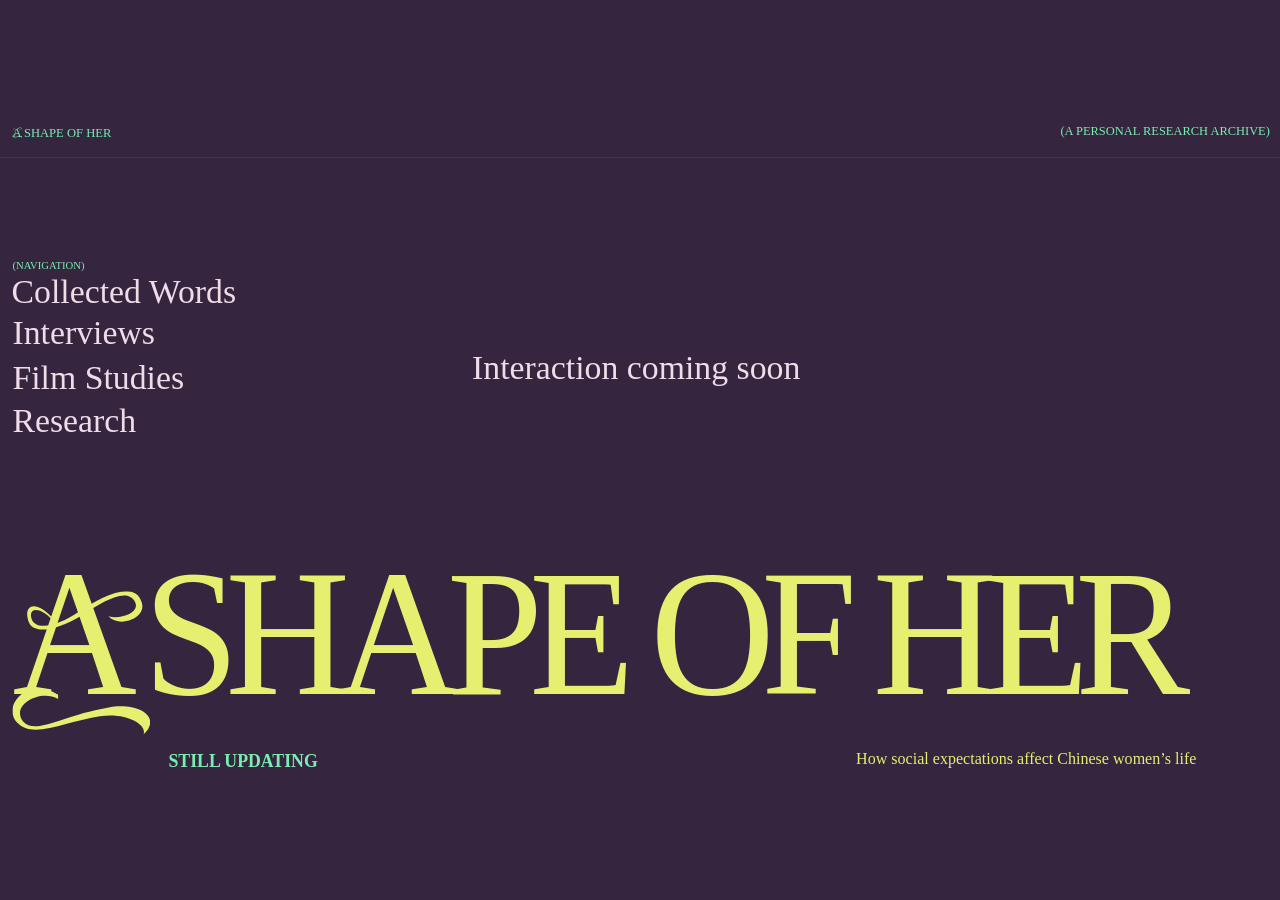
==== index.html @ 7854244f "Publish A Shape of Her website" ====
<!doctype html><html lang="en"><head><meta charset="utf-8"><meta name="viewport" content="width=device-width,initial-scale=1"><title>A Shape of Her</title><link rel="stylesheet" href="src/home.css"><script type="module" src="src/home.js"></script></head><body><main class="figma-home"><div style="position:relative;width:100%;height:100%" data-node-id="1:388" data-name="index"><img alt="" style="position:absolute;display:block;inset:0;max-width:none;width:100%;height:100%" src="assets/figma/home-04cc8.svg" /><p style="word-break:break-word;position:absolute;font-family:Bodoni Moda;font-weight:400;inset:2.07% 90.83% 95.06% 0.97%;line-height:normal;color:#78efb0;font-size:14.15px;white-space:nowrap" data-node-id="1:390">A SHAPE OF HER</p><div style="position:absolute;inset:2.16% 98.09% 96.08% 0.97%" data-node-id="1:391" data-name="Group"><img alt="" style="position:absolute;display:block;inset:0;max-width:none;width:100%;height:100%" src="assets/figma/home-c8390.svg" /></div><div style="position:absolute;inset:6.98% 0 93.02% 0" data-node-id="1:399" data-name="Vector"><div style="position:absolute;inset:-0.5px 0"><img alt="" style="display:block;max-width:none;width:100%;height:100%" src="assets/figma/home-5d389.svg" /></div></div><p style="word-break:break-word;position:absolute;font-family:Inter;font-weight:400;inset:21.93% 93.33% 76.11% 0.97%;line-height:normal;font-style:normal;color:#78efb0;font-size:12px;white-space:nowrap" data-node-id="1:402">
        (NAVIGATION)</p><p style="word-break:break-word;position:absolute;font-family:Inter;font-weight:400;inset:29.9% 86.11% 64.1% 0.97%;line-height:normal;font-style:normal;color:#f0dbe8;font-size:38px;white-space:nowrap" data-node-id="1:405">
        Interviews</p><a style="word-break:break-word;position:absolute;display:block;cursor:pointer;font-family:Inter;font-weight:400;inset:23.89% 78.54% 70.1% 0.9%;line-height:0;font-style:normal;color:#f0dbe8;font-size:38px;white-space:nowrap" data-node-id="1:406"><p style="line-height:normal">Collected Words</p></a><p style="word-break:break-word;position:absolute;font-family:Inter;font-weight:400;inset:36.42% 83.82% 57.57% 0.97%;line-height:normal;font-style:normal;color:#f0dbe8;font-size:38px;white-space:nowrap" data-node-id="1:408">Film Studies</p><a style="word-break:break-word;position:absolute;display:block;cursor:pointer;font-family:Inter;font-weight:400;inset:42.82% 87.43% 51.17% 0.97%;line-height:0;font-style:normal;color:#f0dbe8;font-size:38px;white-space:nowrap" data-node-id="1:409"><p style="line-height:normal">Research</p></a><p style="word-break:break-word;position:absolute;font-family:Inter;font-weight:400;inset:34.99% 33.06% 59.01% 36.88%;line-height:normal;font-style:normal;color:#f0dbe8;font-size:38px;white-space:nowrap" data-node-id="1:411">Interaction coming soon</p><p style="word-break:break-word;position:absolute;font-family:Bodoni Moda;font-weight:400;inset:61.88% 1.04% -2.09% 0.97%;line-height:normal;color:#e5ef70;font-size:202px;letter-spacing:-16px;white-space:nowrap" data-node-id="1:417">
        A SHAPE OF HER</p><div style="position:absolute;inset:70.78% 87.82% 8.22% 0.94%" data-node-id="1:418" data-name="Group"><img alt="" style="position:absolute;display:block;inset:0;max-width:none;width:100%;height:100%" src="assets/figma/home-e5cbd.svg" /></div><p style="word-break:break-word;position:absolute;font-family:Inter;font-weight:400;inset:93.99% 1.04% 3.13% 66.88%;line-height:normal;font-style:normal;color:#e5ef70;font-size:18.071px;white-space:nowrap" data-node-id="1:422">How social expectations affect Chinese women’s life</p><button style="position:absolute;display:block;cursor:pointer;inset:2.22% 1.04% 95.3% 82.85%" data-node-id="146:61" data-name="(A PERSONAL RESEARCH ARCHIVE)"><div style="word-break:break-word;position:absolute;font-family:Inter;font-weight:400;inset:0 -3.45% 10.53% 0;line-height:0;font-style:normal;color:#78efb0;font-size:14px;text-align:left;white-space:nowrap" data-node-id="I146:61;1:395" role="button" tabindex="0"><p style="line-height:normal">(A PERSONAL RESEARCH ARCHIVE)</p></div></button><div style="position:absolute;align-content:stretch;display:flex;inset:91.91% 1.6% 0.52% 13.4%;align-items:center;justify-content:center;padding-top:12px;padding-bottom:12px" data-node-id="178:77"><p style="word-break:break-word;font-family:Inter;font-weight:700;line-height:34px;font-style:normal;position:relative;flex-shrink:0;color:#78efb0;font-size:20px;width:1224px" data-node-id="178:76">STILL UPDATING</p></div></div><aside id="about" hidden><div style="background:#f3a5de;position:relative;width:100%;height:100%" data-node-id="8:424" data-name="about"><div style="position:absolute;bottom:0;left:0;right:100%;top:0" data-node-id="8:426" data-name="Vector"><div style="position:absolute;inset:0 -0.5px"><img alt="" style="display:block;max-width:none;width:100%;height:100%" src="assets/figma/about-77326.svg" /></div></div><div style="position:absolute;inset:8.62% 5.71% 91.38% 5.71%" data-node-id="8:431" data-name="Vector"><div style="position:absolute;inset:-0.5px 0"><img alt="" style="display:block;max-width:none;width:100%;height:100%" src="assets/figma/about-8115b.svg" /></div></div><div style="word-break:break-word;position:absolute;font-family:Inter;font-weight:400;inset:12.53% 3.93% -307.57% 7.5%;line-height:0;font-style:normal;color:#35253f;font-size:21px" data-node-id="8:435"><p style="text-indent:40px;line-height:34px;margin-bottom:0">A Shape of Her is a personal research project in which I look at how social expectations affect the lives of Chinese women. It starts with words that a girl may tell herself many times as she matures; “I should behave,” “When are you getting married?” and “What will happen to your job once you have children?” When you hear those words, they are sometimes in a place of concern; but I think they also have ideas of how a woman should be. I would like to know how these ideas become a part of her and if the life she desires is what she wants or the life she has learned to want.</p><p style="text-indent:40px;line-height:34px;margin-bottom:0">In this project I would use interviews with women around me as case studies, including my mother, grandmother, and aunts. They are all at different stages of life and have different experiences. I was seeking them out in my daily life, what matters to them and if you could go back in time and change one thing about them what would it be? I am very close to them but I realize there are still things I don’t know about them. I know my mother as my mother, but I would love to know who she was before she had me, what she wanted to do, and how she feels about her life now.</p><p style="text-indent:40px;line-height:34px;margin-bottom:0">And I learned from those conversations that being happy with life didn’t mean not having regrets. My grandmother might be happy now but she wishes she had not married or left the village where she used to live. And women can enjoy taking care of their family but also wish for more time off for themselves. These feelings do not balance out my reality. I want to understand what she means when she talks about regret and not necessarily try to help her feel better or say to her that she shouldn’t think like that.</p><p style="text-indent:40px;line-height:34px;margin-bottom:0">And I also study Chinese women in movies and literature beyond the interviews. I see the characters and relate them to women I know. I look at how a woman goes about being a good daughter, wife, or mother in the eyes of others and what is going on in her own mind in this process. Sometimes she remains silent because she’s worried about what people could think. Sometimes a decision appears to be her own, but she doesn’t have many other choices. Reading these stories makes me think about the interviews differently. The interviews also help me see things in the films and books that I hadn’t realized before.</p><p style="text-indent:40px;line-height:34px;margin-bottom:0">I put these interviews and my reading notes on the website with family pictures and words I collected from everyday life. The paper slips contain questions and remarks about what is expected of Chinese women. One word by itself might be ordinary or even harmless. But together I can see how these expectations are built up. A girl might be encouraged to work hard and be independent but then is expected to put her family before her work. I want to know how she feels when she cannot meet both expectations and if she thinks she has to pick something for herself because it’s going to hurt someone else.</p><p style="text-indent:40px;line-height:34px;margin-bottom:0">The expectations change as she gets older. Quiet and obedient behavior is probably viewed as OK as a child. Later on people might be more interested in her appearance or marriage and children. Looking after others can be a huge part of her life as well and the things she wants to do might have to wait. But I don’t think every woman is faced with this in the same way. In case she is able to choose, it is based on her financial situation and support from those around her. And I want to know what caring for her family means to her personally too, both values that make her tired and does not represent all Chinese women as the women I interview.</p><p style="text-indent:40px;line-height:34px">My empathy towards people I know is based on how I am trying to get to know them more, I’m trying to know them better. I don’t expect their answers to be the same, or one way to describe how women feel. I hope through making A Shape of Her to pay attention to what a woman wants for herself, even if it’s different from what other people want for her. I think that understanding this starts with asking her and letting her finish her answer, even if it’s not what I thought she would say.</p></div><button style="position:absolute;display:contents;cursor:pointer;inset:1.83% 3.93% 92.95% 88.93%" data-node-id="8:428" data-name="Close About"><div style="position:absolute;inset:1.83% 3.93% 92.95% 88.93%" data-node-id="8:429" data-name="Vector"><img alt="" style="position:absolute;display:block;inset:0;max-width:none;width:100%;height:100%" src="assets/figma/about-68d74.svg" /></div><p style="word-break:break-word;position:absolute;font-family:Inter;font-weight:400;inset:2.61% 6.07% 93.6% 91.07%;line-height:normal;font-style:normal;color:#35253f;font-size:24px;white-space:nowrap" data-node-id="8:430">×</p></button></div></aside></main></body></html>
---- src/home.css ----
@import url('./cursor.css');
@import url('../assets/fonts/fonts.css');
*{box-sizing:border-box}body{margin:0;background:#35253f;font-family:Inter;overflow:hidden}p{margin:0}a{color:inherit;text-decoration:none}button{background:none;border:0;padding:0;font:inherit;color:inherit;cursor:pointer}[hidden]{display:none!important}.figma-home{width:1440px;height:766px;position:absolute;left:50%;top:50%;transform:translate(-50%,-50%) scale(var(--home-scale,1));transform-origin:center;overflow:hidden}.figma-home>div{width:1440px;height:766px}#about{position:absolute;left:880px;top:0;width:560px;height:766px;background:#f3a5de;overflow:auto}#about>div{width:560px;height:766px}a:focus-visible,button:focus-visible{outline:2px solid #78efb0;outline-offset:4px}
.figma-home{overflow:clip}body{height:100dvh;overflow:clip}
.figma-home [data-node-id="1:390"]{left:14px!important;top:16px!important;right:auto!important;bottom:auto!important;height:20px;line-height:20px!important}
.figma-home [data-node-id="146:61"]:hover p,.figma-home [data-node-id="146:61"]:focus-visible p{color:#e5ef70!important}
.home-film-menu{position:absolute;left:14px;top:229px;width:820px;height:256px;z-index:5;pointer-events:none}
.home-film-menu-label{position:absolute;left:0;top:49px;width:340px;height:46px;background:transparent;color:#63435f;font:400 38px/46px Inter;pointer-events:auto}
.home-film-menu::before{content:"";position:absolute;inset:0;background:#f3a5de;clip-path:var(--menu-outline)}
.home-film-menu>a{position:absolute;left:340px;width:480px;height:64px;padding:20px 18px;background:transparent;color:#63435f;font:400 20px/24px Inter;pointer-events:auto}
.home-film-menu>a:nth-of-type(1){top:0}.home-film-menu>a:nth-of-type(2){top:64px}.home-film-menu>a:nth-of-type(3){top:128px}.home-film-menu>a:nth-of-type(4){top:192px}
.figma-home a[href^="original-layout.html"]:hover p,
.figma-home a[href^="original-layout.html"]:focus-visible p,
.home-film-menu-label{color:#78efb0!important}
.home-film-menu>a:hover,.home-film-menu>a:focus-visible{color:#78efb0}
#about [data-node-id="8:435"]{right:74px!important;bottom:auto!important;height:auto;padding-bottom:32px}
.figma-home [data-node-id="1:391"]{left:14px!important;top:20.4px!important;right:auto!important;bottom:auto!important;width:11.34px;height:11.27px}

[data-node-id="8:435"], [data-node-id="8:435"] p{font-family:'PP Neue Montreal',Inter,sans-serif!important}

/* Fit the existing display title inside the original page margins. */
.figma-home [data-node-id="1:417"]{transform:scaleX(.96);transform-origin:left center}
.figma-home [data-node-id="1:418"]{width:155.4px!important;right:auto!important}
.figma-home [data-node-id="178:77"]{left:186px!important;right:23px!important}
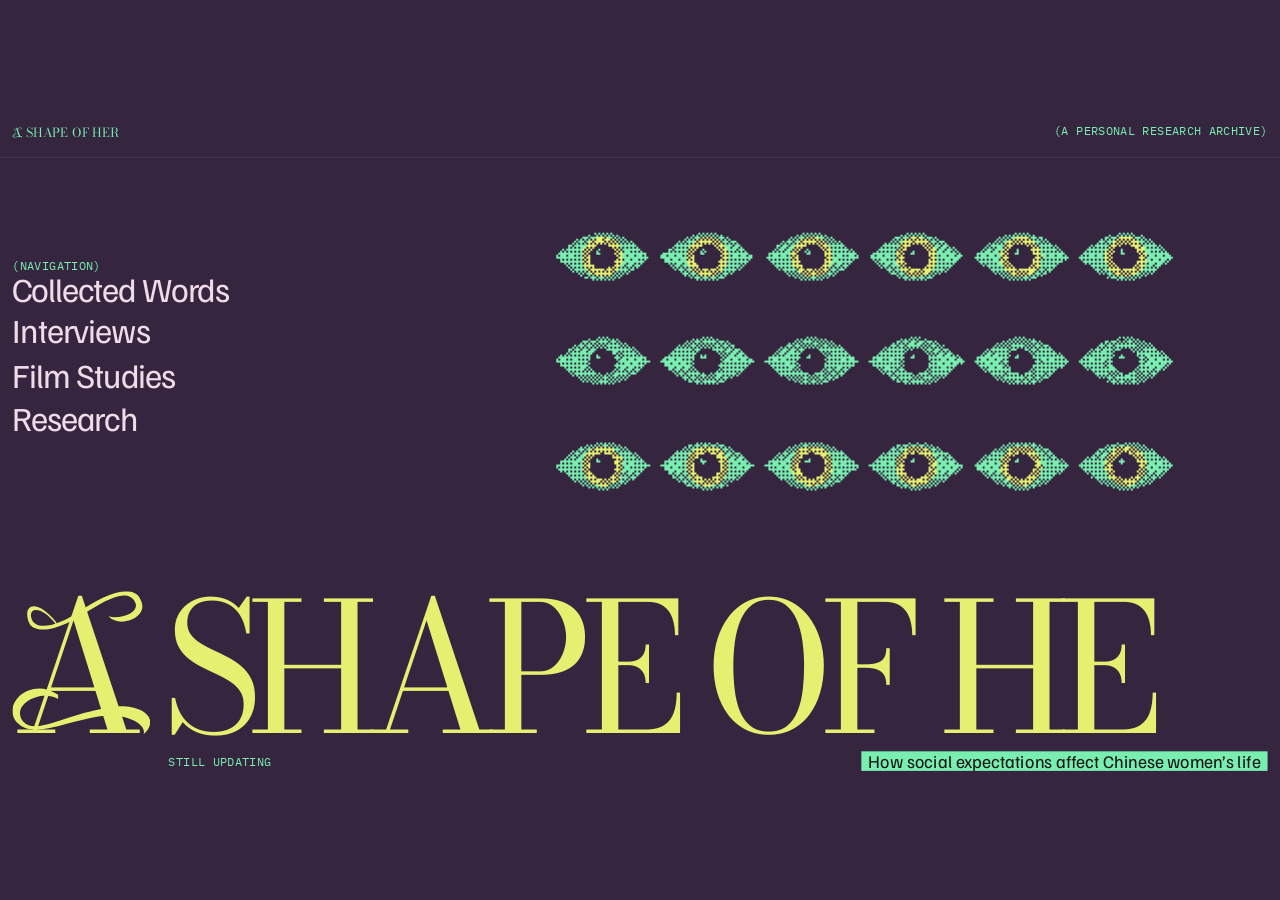
==== commit c98a56ee: "Update website from the version served on port 5502" ====
--- a/index.html
+++ b/index.html
@@ -1,4 +1,4 @@
-<!doctype html><html lang="en"><head><meta charset="utf-8"><meta name="viewport" content="width=device-width,initial-scale=1"><title>A Shape of Her</title><link rel="stylesheet" href="src/home.css"><script type="module" src="src/home.js"></script></head><body><main class="figma-home"><div style="position:relative;width:100%;height:100%" data-node-id="1:388" data-name="index"><img alt="" style="position:absolute;display:block;inset:0;max-width:none;width:100%;height:100%" src="assets/figma/home-04cc8.svg" /><p style="word-break:break-word;position:absolute;font-family:Bodoni Moda;font-weight:400;inset:2.07% 90.83% 95.06% 0.97%;line-height:normal;color:#78efb0;font-size:14.15px;white-space:nowrap" data-node-id="1:390">A SHAPE OF HER</p><div style="position:absolute;inset:2.16% 98.09% 96.08% 0.97%" data-node-id="1:391" data-name="Group"><img alt="" style="position:absolute;display:block;inset:0;max-width:none;width:100%;height:100%" src="assets/figma/home-c8390.svg" /></div><div style="position:absolute;inset:6.98% 0 93.02% 0" data-node-id="1:399" data-name="Vector"><div style="position:absolute;inset:-0.5px 0"><img alt="" style="display:block;max-width:none;width:100%;height:100%" src="assets/figma/home-5d389.svg" /></div></div><p style="word-break:break-word;position:absolute;font-family:Inter;font-weight:400;inset:21.93% 93.33% 76.11% 0.97%;line-height:normal;font-style:normal;color:#78efb0;font-size:12px;white-space:nowrap" data-node-id="1:402">
+<!doctype html><html lang="en"><head><meta charset="utf-8"><meta name="viewport" content="width=device-width,initial-scale=1"><title>A Shape of Her</title><link rel="stylesheet" href="src/home.css?v=title-reveal-2"><link rel="stylesheet" href="src/type.css?v=home-menu-inset"><script type="module" src="src/home.js?v=feng-qin-humanized-1"></script><link rel="stylesheet" href="src/responsive.css?v=feng-qin-1"><link rel="stylesheet" href="src/home-eye.css?v=about-layer-1"></head><body><main class="figma-home"><div style="position:relative;width:100%;height:100%" data-node-id="1:388" data-name="index"><img alt="" style="position:absolute;display:block;inset:0;max-width:none;width:100%;height:100%" src="assets/figma/home-04cc8.svg" /><p style="word-break:break-word;position:absolute;font-family:Bodoni Moda;font-weight:400;inset:2.07% 90.83% 95.06% 0.97%;line-height:normal;color:#78efb0;font-size:14.15px;white-space:nowrap" data-node-id="1:390">A SHAPE OF HER</p><div style="position:absolute;inset:2.16% 98.09% 96.08% 0.97%" data-node-id="1:391" data-name="Group"><img alt="" style="position:absolute;display:block;inset:0;max-width:none;width:100%;height:100%" src="assets/figma/home-c8390.svg" /></div><div style="position:absolute;inset:6.98% 0 93.02% 0" data-node-id="1:399" data-name="Vector"><div style="position:absolute;inset:-0.5px 0"><img alt="" style="display:block;max-width:none;width:100%;height:100%" src="assets/figma/home-5d389.svg" /></div></div><p style="word-break:break-word;position:absolute;font-family:Inter;font-weight:400;inset:21.93% 93.33% 76.11% 0.97%;line-height:normal;font-style:normal;color:#78efb0;font-size:12px;white-space:nowrap" data-node-id="1:402">
         (NAVIGATION)</p><p style="word-break:break-word;position:absolute;font-family:Inter;font-weight:400;inset:29.9% 86.11% 64.1% 0.97%;line-height:normal;font-style:normal;color:#f0dbe8;font-size:38px;white-space:nowrap" data-node-id="1:405">
         Interviews</p><a style="word-break:break-word;position:absolute;display:block;cursor:pointer;font-family:Inter;font-weight:400;inset:23.89% 78.54% 70.1% 0.9%;line-height:0;font-style:normal;color:#f0dbe8;font-size:38px;white-space:nowrap" data-node-id="1:406"><p style="line-height:normal">Collected Words</p></a><p style="word-break:break-word;position:absolute;font-family:Inter;font-weight:400;inset:36.42% 83.82% 57.57% 0.97%;line-height:normal;font-style:normal;color:#f0dbe8;font-size:38px;white-space:nowrap" data-node-id="1:408">Film Studies</p><a style="word-break:break-word;position:absolute;display:block;cursor:pointer;font-family:Inter;font-weight:400;inset:42.82% 87.43% 51.17% 0.97%;line-height:0;font-style:normal;color:#f0dbe8;font-size:38px;white-space:nowrap" data-node-id="1:409"><p style="line-height:normal">Research</p></a><p style="word-break:break-word;position:absolute;font-family:Inter;font-weight:400;inset:34.99% 33.06% 59.01% 36.88%;line-height:normal;font-style:normal;color:#f0dbe8;font-size:38px;white-space:nowrap" data-node-id="1:411">Interaction coming soon</p><p style="word-break:break-word;position:absolute;font-family:Bodoni Moda;font-weight:400;inset:61.88% 1.04% -2.09% 0.97%;line-height:normal;color:#e5ef70;font-size:202px;letter-spacing:-16px;white-space:nowrap" data-node-id="1:417">
-        A SHAPE OF HER</p><div style="position:absolute;inset:70.78% 87.82% 8.22% 0.94%" data-node-id="1:418" data-name="Group"><img alt="" style="position:absolute;display:block;inset:0;max-width:none;width:100%;height:100%" src="assets/figma/home-e5cbd.svg" /></div><p style="word-break:break-word;position:absolute;font-family:Inter;font-weight:400;inset:93.99% 1.04% 3.13% 66.88%;line-height:normal;font-style:normal;color:#e5ef70;font-size:18.071px;white-space:nowrap" data-node-id="1:422">How social expectations affect Chinese women’s life</p><button style="position:absolute;display:block;cursor:pointer;inset:2.22% 1.04% 95.3% 82.85%" data-node-id="146:61" data-name="(A PERSONAL RESEARCH ARCHIVE)"><div style="word-break:break-word;position:absolute;font-family:Inter;font-weight:400;inset:0 -3.45% 10.53% 0;line-height:0;font-style:normal;color:#78efb0;font-size:14px;text-align:left;white-space:nowrap" data-node-id="I146:61;1:395" role="button" tabindex="0"><p style="line-height:normal">(A PERSONAL RESEARCH ARCHIVE)</p></div></button><div style="position:absolute;align-content:stretch;display:flex;inset:91.91% 1.6% 0.52% 13.4%;align-items:center;justify-content:center;padding-top:12px;padding-bottom:12px" data-node-id="178:77"><p style="word-break:break-word;font-family:Inter;font-weight:700;line-height:34px;font-style:normal;position:relative;flex-shrink:0;color:#78efb0;font-size:20px;width:1224px" data-node-id="178:76">STILL UPDATING</p></div></div><aside id="about" hidden><div style="background:#f3a5de;position:relative;width:100%;height:100%" data-node-id="8:424" data-name="about"><div style="position:absolute;bottom:0;left:0;right:100%;top:0" data-node-id="8:426" data-name="Vector"><div style="position:absolute;inset:0 -0.5px"><img alt="" style="display:block;max-width:none;width:100%;height:100%" src="assets/figma/about-77326.svg" /></div></div><div style="position:absolute;inset:8.62% 5.71% 91.38% 5.71%" data-node-id="8:431" data-name="Vector"><div style="position:absolute;inset:-0.5px 0"><img alt="" style="display:block;max-width:none;width:100%;height:100%" src="assets/figma/about-8115b.svg" /></div></div><div style="word-break:break-word;position:absolute;font-family:Inter;font-weight:400;inset:12.53% 3.93% -307.57% 7.5%;line-height:0;font-style:normal;color:#35253f;font-size:21px" data-node-id="8:435"><p style="text-indent:40px;line-height:34px;margin-bottom:0">A Shape of Her is a personal research project in which I look at how social expectations affect the lives of Chinese women. It starts with words that a girl may tell herself many times as she matures; “I should behave,” “When are you getting married?” and “What will happen to your job once you have children?” When you hear those words, they are sometimes in a place of concern; but I think they also have ideas of how a woman should be. I would like to know how these ideas become a part of her and if the life she desires is what she wants or the life she has learned to want.</p><p style="text-indent:40px;line-height:34px;margin-bottom:0">In this project I would use interviews with women around me as case studies, including my mother, grandmother, and aunts. They are all at different stages of life and have different experiences. I was seeking them out in my daily life, what matters to them and if you could go back in time and change one thing about them what would it be? I am very close to them but I realize there are still things I don’t know about them. I know my mother as my mother, but I would love to know who she was before she had me, what she wanted to do, and how she feels about her life now.</p><p style="text-indent:40px;line-height:34px;margin-bottom:0">And I learned from those conversations that being happy with life didn’t mean not having regrets. My grandmother might be happy now but she wishes she had not married or left the village where she used to live. And women can enjoy taking care of their family but also wish for more time off for themselves. These feelings do not balance out my reality. I want to understand what she means when she talks about regret and not necessarily try to help her feel better or say to her that she shouldn’t think like that.</p><p style="text-indent:40px;line-height:34px;margin-bottom:0">And I also study Chinese women in movies and literature beyond the interviews. I see the characters and relate them to women I know. I look at how a woman goes about being a good daughter, wife, or mother in the eyes of others and what is going on in her own mind in this process. Sometimes she remains silent because she’s worried about what people could think. Sometimes a decision appears to be her own, but she doesn’t have many other choices. Reading these stories makes me think about the interviews differently. The interviews also help me see things in the films and books that I hadn’t realized before.</p><p style="text-indent:40px;line-height:34px;margin-bottom:0">I put these interviews and my reading notes on the website with family pictures and words I collected from everyday life. The paper slips contain questions and remarks about what is expected of Chinese women. One word by itself might be ordinary or even harmless. But together I can see how these expectations are built up. A girl might be encouraged to work hard and be independent but then is expected to put her family before her work. I want to know how she feels when she cannot meet both expectations and if she thinks she has to pick something for herself because it’s going to hurt someone else.</p><p style="text-indent:40px;line-height:34px;margin-bottom:0">The expectations change as she gets older. Quiet and obedient behavior is probably viewed as OK as a child. Later on people might be more interested in her appearance or marriage and children. Looking after others can be a huge part of her life as well and the things she wants to do might have to wait. But I don’t think every woman is faced with this in the same way. In case she is able to choose, it is based on her financial situation and support from those around her. And I want to know what caring for her family means to her personally too, both values that make her tired and does not represent all Chinese women as the women I interview.</p><p style="text-indent:40px;line-height:34px">My empathy towards people I know is based on how I am trying to get to know them more, I’m trying to know them better. I don’t expect their answers to be the same, or one way to describe how women feel. I hope through making A Shape of Her to pay attention to what a woman wants for herself, even if it’s different from what other people want for her. I think that understanding this starts with asking her and letting her finish her answer, even if it’s not what I thought she would say.</p></div><button style="position:absolute;display:contents;cursor:pointer;inset:1.83% 3.93% 92.95% 88.93%" data-node-id="8:428" data-name="Close About"><div style="position:absolute;inset:1.83% 3.93% 92.95% 88.93%" data-node-id="8:429" data-name="Vector"><img alt="" style="position:absolute;display:block;inset:0;max-width:none;width:100%;height:100%" src="assets/figma/about-68d74.svg" /></div><p style="word-break:break-word;position:absolute;font-family:Inter;font-weight:400;inset:2.61% 6.07% 93.6% 91.07%;line-height:normal;font-style:normal;color:#35253f;font-size:24px;white-space:nowrap" data-node-id="8:430">×</p></button></div></aside></main></body></html>+        A SHAPE OF HER</p><div style="position:absolute;inset:70.78% 87.82% 8.22% 0.94%" data-node-id="1:418" data-name="Group"><picture><source media="(max-width:1100px)" srcset="assets/figma/home-title-compact.svg?v=ornament-5"><img alt="" style="position:absolute;display:block;inset:0;max-width:none;width:100%;height:100%" src="assets/figma/home-e5cbd.svg?v=ornament-3" /></picture></div><p style="word-break:break-word;position:absolute;font-family:Inter;font-weight:400;inset:93.99% 1.04% 3.13% 66.88%;line-height:normal;font-style:normal;color:#e5ef70;font-size:18.071px;white-space:nowrap" data-node-id="1:422">How social expectations affect Chinese women’s life</p><button style="position:absolute;display:block;cursor:pointer;inset:2.22% 1.04% 95.3% 82.85%" data-node-id="146:61" data-name="(A PERSONAL RESEARCH ARCHIVE)"><div style="word-break:break-word;position:absolute;font-family:Inter;font-weight:400;inset:0 -3.45% 10.53% 0;line-height:0;font-style:normal;color:#78efb0;font-size:14px;text-align:left;white-space:nowrap" data-node-id="I146:61;1:395" role="button" tabindex="0"><p style="line-height:normal">(A PERSONAL RESEARCH ARCHIVE)</p></div></button><div style="position:absolute;align-content:stretch;display:flex;inset:91.91% 1.6% 0.52% 13.4%;align-items:center;justify-content:center;padding-top:12px;padding-bottom:12px" data-node-id="178:77"><p style="word-break:break-word;font-family:Inter;font-weight:700;line-height:34px;font-style:normal;position:relative;flex-shrink:0;color:#78efb0;font-size:20px;width:1224px" data-node-id="178:76">STILL UPDATING</p></div></div><aside id="about" hidden><div style="background:#f3a5de;position:relative;width:100%;height:100%" data-node-id="8:424" data-name="about"><div style="position:absolute;bottom:0;left:0;right:100%;top:0" data-node-id="8:426" data-name="Vector"><div style="position:absolute;inset:0 -0.5px"><img alt="" style="display:block;max-width:none;width:100%;height:100%" src="assets/figma/about-77326.svg" /></div></div><div style="position:absolute;inset:8.62% 5.71% 91.38% 5.71%" data-node-id="8:431" data-name="Vector"><div style="position:absolute;inset:-0.5px 0"><img alt="" style="display:block;max-width:none;width:100%;height:100%" src="assets/figma/about-8115b.svg" /></div></div><div style="word-break:break-word;position:absolute;font-family:Inter;font-weight:400;inset:12.53% 3.93% -307.57% 7.5%;line-height:0;font-style:normal;color:#35253f;font-size:21px" data-node-id="8:435"><p style="text-indent:40px;line-height:34px;margin-bottom:0">A Shape of Her is a personal research project in which I look at how social expectations affect the lives of Chinese women. It starts with words that a girl may tell herself many times as she matures; “I should behave,” “When are you getting married?” and “What will happen to your job once you have children?” When you hear those words, they are sometimes in a place of concern; but I think they also have ideas of how a woman should be. I would like to know how these ideas become a part of her and if the life she desires is what she wants or the life she has learned to want.</p><p style="text-indent:40px;line-height:34px;margin-bottom:0">In this project I would use interviews with women around me as case studies, including my mother, grandmother, and aunts. They are all at different stages of life and have different experiences. I was seeking them out in my daily life, what matters to them and if you could go back in time and change one thing about them what would it be? I am very close to them but I realize there are still things I don’t know about them. I know my mother as my mother, but I would love to know who she was before she had me, what she wanted to do, and how she feels about her life now.</p><p style="text-indent:40px;line-height:34px;margin-bottom:0">And I learned from those conversations that being happy with life didn’t mean not having regrets. My grandmother might be happy now but she wishes she had not married or left the village where she used to live. And women can enjoy taking care of their family but also wish for more time off for themselves. These feelings do not balance out my reality. I want to understand what she means when she talks about regret and not necessarily try to help her feel better or say to her that she shouldn’t think like that.</p><p style="text-indent:40px;line-height:34px;margin-bottom:0">And I also study Chinese women in movies and literature beyond the interviews. I see the characters and relate them to women I know. I look at how a woman goes about being a good daughter, wife, or mother in the eyes of others and what is going on in her own mind in this process. Sometimes she remains silent because she’s worried about what people could think. Sometimes a decision appears to be her own, but she doesn’t have many other choices. Reading these stories makes me think about the interviews differently. The interviews also help me see things in the films and books that I hadn’t realized before.</p><p style="text-indent:40px;line-height:34px;margin-bottom:0">I put these interviews and my reading notes on the website with family pictures and words I collected from everyday life. The paper slips contain questions and remarks about what is expected of Chinese women. One word by itself might be ordinary or even harmless. But together I can see how these expectations are built up. A girl might be encouraged to work hard and be independent but then is expected to put her family before her work. I want to know how she feels when she cannot meet both expectations and if she thinks she has to pick something for herself because it’s going to hurt someone else.</p><p style="text-indent:40px;line-height:34px;margin-bottom:0">The expectations change as she gets older. Quiet and obedient behavior is probably viewed as OK as a child. Later on people might be more interested in her appearance or marriage and children. Looking after others can be a huge part of her life as well and the things she wants to do might have to wait. But I don’t think every woman is faced with this in the same way. In case she is able to choose, it is based on her financial situation and support from those around her. And I want to know what caring for her family means to her personally too, both values that make her tired and does not represent all Chinese women as the women I interview.</p><p style="text-indent:40px;line-height:34px">My empathy towards people I know is based on how I am trying to get to know them more, I’m trying to know them better. I don’t expect their answers to be the same, or one way to describe how women feel. I hope through making A Shape of Her to pay attention to what a woman wants for herself, even if it’s different from what other people want for her. I think that understanding this starts with asking her and letting her finish her answer, even if it’s not what I thought she would say.</p></div><button style="position:absolute;display:contents;cursor:pointer;inset:1.83% 3.93% 92.95% 88.93%" data-node-id="8:428" data-name="Close About"><div style="position:absolute;inset:1.83% 3.93% 92.95% 88.93%" data-node-id="8:429" data-name="Vector"><img alt="" style="position:absolute;display:block;inset:0;max-width:none;width:100%;height:100%" src="assets/figma/about-68d74.svg" /></div><p style="word-break:break-word;position:absolute;font-family:Inter;font-weight:400;inset:2.61% 6.07% 93.6% 91.07%;line-height:normal;font-style:normal;color:#35253f;font-size:24px;white-space:nowrap" data-node-id="8:430">×</p></button></div></aside></main></body></html>
--- a/src/home.css
+++ b/src/home.css
@@ -22,3 +22,17 @@
 .figma-home [data-node-id="1:417"]{transform:scaleX(.96);transform-origin:left center}
 .figma-home [data-node-id="1:418"]{width:155.4px!important;right:auto!important}
 .figma-home [data-node-id="178:77"]{left:186px!important;right:23px!important}
+
+/* Square, text-led navigation panels inspired by the reference site's editorial menus. */
+.home-film-menu{position:absolute;z-index:8;display:flex;flex-direction:column;width:430px;padding:12px 0;background:#f3a5de;box-shadow:0 12px 28px rgba(20,12,25,.18);pointer-events:auto}
+.home-film-menu[hidden]{display:none}
+.home-film-menu>a{position:relative;inset:auto!important;display:flex;align-items:center;width:100%;height:auto;min-height:50px;padding:12px 18px;background:transparent;color:#35253f;font:400 18px/1.3 'PP Neue Montreal',Inter,sans-serif;white-space:normal;transition:background-color 140ms ease,color 140ms ease}
+.home-film-menu>a:hover,.home-film-menu>a:focus-visible{background:#e5ef70;color:#35253f;outline:none}
+.figma-home a[href^="original-layout.html"] p{font-family:'PP Neue Montreal',Inter,sans-serif!important;font-weight:700!important}
+@media(max-width:700px){.home-film-menu{width:340px}.home-film-menu>a{font-size:16px}}
+
+@media(min-width:1101px){.home-film-menu{height:auto;max-height:calc(766px - var(--menu-top) - 24px);overflow-y:auto;overscroll-behavior:contain;scrollbar-width:thin}.home-film-menu>a{flex-shrink:0}}
+
+.home-title-ready .home-title-char,.home-title-ready .home-title-ornament{opacity:0}
+.home-title-ready .home-title-char.is-visible,.home-title-ready .home-title-ornament.is-visible{opacity:1}
+@media(prefers-reduced-motion:reduce){.home-title-ready .home-title-char,.home-title-ready .home-title-ornament{opacity:1;animation:none}}
--- a/src/type.css
+++ b/src/type.css
@@ -0,0 +1,295 @@
+/* Reading system mapped from Common Dimensions onto this site's palette and layout.
+   Text: Familjen Grotesk. Meta: IBM Plex Mono. Masthead: Bodoni Moda.
+   Meta 14/1.15 · Nav 14/1 · Title 24/1.2 · Lead 24/1.25 bold · Body 24/1.28 · Deck 20/1.4 · Quote 52/1.05 */
+:root{
+ --font-text:"Familjen Grotesk","PP Neue Montreal",Inter,sans-serif;
+ --font-display:"Bodoni Moda",serif;
+ --font-meta:"IBM Plex Mono",ui-monospace,monospace;
+ --highlight:#e5ef70;
+ --ink:#171515;
+ --plum:#35253f;
+}
+body{font-family:var(--font-text)}
+
+.figma-screen .brand-link p,
+.figma-home [data-node-id="1:390"],
+.figma-home [data-node-id="1:417"]{font-family:var(--font-display)!important}
+
+/* Inner pages share one right-aligned top nav. Research's right margin matches the wordmark's left margin. */
+.figma-screen .topnav{position:absolute;z-index:3;top:14px;right:14px;left:auto;display:flex;align-items:center;gap:22px;height:24px}
+.figma-screen .topnav .aligned-topbar-link{position:static!important;inset:auto!important;width:auto!important;height:auto!important;display:block!important;padding:4px 6px;white-space:nowrap}
+.aligned-topbar-link,
+.aligned-topbar-link p{font:400 14px/1 var(--font-text)!important;letter-spacing:.04em;text-transform:uppercase}
+.aligned-topbar-link:hover,
+.aligned-topbar-link:focus-visible{background:#78efb0}
+.aligned-topbar-link:hover p,
+.aligned-topbar-link:focus-visible p{color:#171515!important;text-decoration:none}
+.aligned-topbar-link:active{opacity:.5}
+.figma-home [data-node-id="146:61"]{left:auto!important;right:14px!important;top:16px!important;bottom:auto!important;width:max-content!important;height:auto!important;overflow:visible!important}
+.figma-home [data-node-id="146:61"]>div{position:static!important;inset:auto!important;width:max-content!important;height:auto!important}
+.figma-home [data-node-id="146:61"] p{position:static!important;white-space:nowrap!important}
+
+.figma-home [data-node-id="1:402"],
+.figma-home [data-node-id="146:61"] p,
+.figma-home [data-node-id="178:76"]{font:400 14px/1.15 var(--font-meta)!important;letter-spacing:.02em}
+.figma-home [data-node-id="1:422"]{left:auto!important;right:14px!important;top:auto!important;bottom:22px!important;width:max-content!important;height:auto!important;padding:1px 8px;background:#78efb0!important;color:#171515!important;font:400 20px/1 var(--font-text)!important}
+.figma-home a[href^="original-layout.html"] p{font-family:var(--font-text)!important;font-weight:400!important;font-size:38px!important;line-height:1!important;letter-spacing:-.03em}
+.figma-home a[href^="original-layout.html"]:hover p,
+.figma-home a[href^="original-layout.html"]:focus-visible p{text-decoration:underline;text-underline-offset:.12em;text-decoration-thickness:1px}
+.figma-home a[href^="original-layout.html"]:active{opacity:.5}
+.figma-home [data-node-id="146:61"]:hover p,
+.figma-home [data-node-id="146:61"]:focus-visible p{text-decoration:underline;text-underline-offset:3px}
+
+/* Home menus keep the pink panel. Items underline instead of filling the row. */
+.home-film-menu{padding:14px 16px!important;gap:8px!important;box-sizing:border-box!important}
+.home-film-menu>a{width:auto!important;align-self:stretch!important;box-sizing:border-box!important;min-height:0!important;padding:7px 12px!important;font:400 16px/1.25 var(--font-text)!important;color:#fff!important;background:var(--plum)!important;text-decoration:none}
+.home-film-menu>a:hover,
+.home-film-menu>a:focus-visible{background:var(--highlight)!important;color:var(--plum)!important;text-decoration:none!important;outline:none}
+.home-film-menu>a:active{opacity:.5}
+
+[data-name="Close About"] p{font:400 14px/1 var(--font-meta)!important;background:var(--highlight);color:var(--plum)!important;padding:3px 5px 4px}
+[data-name="Close About"]:hover p,
+[data-name="Close About"]:focus-visible p{background:var(--plum);color:var(--highlight)!important}
+[data-name="Close About"]:active{opacity:.5}
+
+/* About copy matches the reference info panel: 20px, open paragraphs, no indent. */
+#about [data-node-id="8:435"],
+#about [data-node-id="8:435"] p{font:400 20px/1.4 var(--font-text)!important;text-indent:0!important;text-wrap:pretty}
+#about [data-node-id="8:435"] p{margin:0 0 1em!important}
+#about [data-node-id="8:435"] p:last-child{margin-bottom:0!important}
+
+/* Interview opening: mono date, regular title, large regular quote. */
+.interview-date{font:400 14px/1.15 var(--font-meta)!important;letter-spacing:0!important}
+.interview-title{font:400 24px/1.2 var(--font-text)!important}
+.interview-pull-quote{font:400 52px/1.32 var(--font-text)!important;letter-spacing:0!important;text-wrap:balance;color:#171515!important}
+.interview-pull-quote span{background:var(--highlight);color:inherit;box-decoration-break:clone;-webkit-box-decoration-break:clone;padding:0}
+.interview-intro{min-height:100%;padding:8px 0 40px}
+#aunt2 [data-name="Aunt 2 — scrollable interview"]{overflow:hidden!important}
+#aunt2 [data-name="Aunt 2 — scrollable interview"]>[data-name="Interview — editable questions and answers"]{height:100%!important;min-height:0!important;overflow-y:auto!important;overflow-x:hidden!important}
+:is(#mom,#xiaomin,#xiaosheng,#zhengjuan,#fanghanqin,#fengqin,#grandma,#aunt1,#aunt2) [data-name="Interview — editable questions and answers"]{padding:48px 56px 72px!important;gap:40px!important}
+:is(#mom,#xiaomin,#xiaosheng,#zhengjuan,#fanghanqin,#fengqin,#grandma,#aunt1,#aunt2) [data-name^="Question"]{gap:14px!important}
+
+/* Questions and answers share one size. Weight carries the hierarchy. */
+:is(#mom,#xiaomin,#xiaosheng,#zhengjuan,#fanghanqin,#fengqin,#grandma,#aunt1,#aunt2,#film,#reflection) [data-name^="Question"]>:first-child,
+:is(#mom,#xiaomin,#xiaosheng,#zhengjuan,#fanghanqin,#fengqin,#grandma,#aunt1,#aunt2,#film,#reflection) [data-name^="Question"]>:first-child p{font:700 24px/1.25 var(--font-text)!important;text-wrap:pretty}
+:is(#mom,#xiaomin,#xiaosheng,#zhengjuan,#fanghanqin,#fengqin,#grandma,#aunt1,#aunt2,#film,#reflection) [data-name^="Question"]>:not(:first-child),
+:is(#mom,#xiaomin,#xiaosheng,#zhengjuan,#fanghanqin,#fengqin,#grandma,#aunt1,#aunt2,#film,#reflection) [data-name^="Question"]>:not(:first-child) p{font:400 18px/1.5 var(--font-text)!important;text-wrap:pretty}
+:is(#mom,#xiaomin,#xiaosheng,#zhengjuan,#fanghanqin,#fengqin,#grandma,#aunt1,#aunt2,#film,#reflection) [data-name^="Question"]>:not(:first-child) p+p{margin-top:.8em!important}
+
+:is(#mom,#xiaomin,#xiaosheng,#zhengjuan,#fanghanqin,#fengqin,#grandma,#aunt1,#aunt2) [data-name="Interview navigation — left tabs"]>:is(a,button) p{font:400 14px/1.15 var(--font-text)!important}
+:is(#mom,#xiaomin,#xiaosheng,#zhengjuan,#fanghanqin,#fengqin,#grandma,#aunt1,#aunt2) [data-name="Interview navigation — left tabs"]>:is(a,button)[aria-current="page"] p{font-weight:700!important}
+:is(#mom,#xiaomin,#xiaosheng,#zhengjuan,#fanghanqin,#fengqin,#grandma,#aunt1,#aunt2,#film,#reflection) [data-name="Interview navigation — left tabs"]>:is(a,button):active{opacity:.5}
+.figma-screen [data-name="Interview navigation — left tabs"]>:is(a,button) p{font-family:var(--font-text)!important}
+
+/* Film caption and pending link use the mono highlight chip, and invert on hover. */
+#film [data-name^="Question"]>:nth-child(2)>p.film-meta{display:flex!important;flex-wrap:wrap;gap:6px;width:auto!important;max-width:100%;margin:0 0 12px!important;padding:0!important;background:transparent!important;color:var(--plum)!important}
+#film .film-meta-chip{display:inline-block;padding:3px 6px;background:var(--highlight);color:var(--plum)!important;font:400 13px/1.3 var(--font-meta)!important}
+#film [data-name^="Question"]>p.movie-link-coming-soon{display:inline-block;margin-top:8px;padding:2px 5px;background:#c8c3c8;color:#35253f!important;font:400 11px/1.3 var(--font-meta)!important;text-decoration:none!important;opacity:1;transition:background-color 140ms ease,color 140ms ease,opacity 140ms ease}
+#film [data-name^="Question"]>p.movie-link-coming-soon:hover,
+#film [data-name^="Question"]>p.movie-link-coming-soon:focus-visible{background:var(--plum);color:var(--highlight)!important;opacity:1}
+#film [data-name^="Question"]>p.movie-link-coming-soon:active{opacity:.5}
+:is(#mom,#xiaomin,#xiaosheng,#zhengjuan,#fanghanqin,#fengqin,#grandma,#aunt1,#aunt2,#film,#reflection) [data-name^="Question"]>.passage-open{position:absolute;top:2px;right:-40px;width:auto!important;max-width:max-content!important;height:auto!important;flex:none!important;padding:3px 5px!important;font:400 14px/1 var(--font-meta)!important;color:var(--plum)!important;background:var(--highlight)!important}
+.passage-open:hover,.passage-open:focus-visible{background:var(--plum)!important;color:#78efb0!important}
+.passage-open:active{opacity:.5}
+
+/* Research index: 24px titles, 20px blurbs, mono facts. Hover fills with the site yellow. */
+#research .research-lead{width:calc(66.666% - 38px)!important;font-family:var(--font-text)!important;font-weight:700!important;font-size:50px!important;line-height:1.25!important;letter-spacing:0!important;text-wrap:pretty;background:transparent!important;color:#171515!important}
+.research-column-heading{font:400 14px/1.3 var(--font-meta)!important;letter-spacing:.04em;background:var(--plum)!important;color:#f0dbe8!important}
+.research-image-placeholder{display:none!important}
+.research-entry>p:first-child{font:700 24px/1.25 var(--font-text)!important}
+.research-entry>p:nth-child(3){margin-top:14px!important;font:400 20px/1.4 var(--font-text)!important;text-wrap:pretty}
+.research-number-year p{font:400 14px/1.25 var(--font-meta)!important}
+#research .research-number-year p:last-child{background:var(--highlight)!important;color:var(--plum)!important}
+#research [data-node-id="221:60"],
+#research .research-entry{left:292px!important;width:620px!important}
+.research-source p{font:400 14px/1.45 var(--font-meta)!important}
+#research [data-name="Research — scrollable index"]{background:#ead7e3!important;color:#171515!important}
+#research .research-lead,
+#research .research-entry>p:first-child,
+#research .research-entry>p:nth-child(3){color:#171515!important}
+#research .research-source{background:#fff!important;color:#171515!important;border-color:#171515!important}
+#research .research-source p{color:#171515!important}
+#research .research-source:hover,
+#research .research-source:focus-visible{background:var(--highlight)!important;border-color:var(--highlight)!important;color:var(--plum)!important}
+#research .research-source:hover p,
+#research .research-source:focus-visible p{color:var(--plum)!important}
+#research .research-source:active{opacity:.5}
+
+/* Collected words: mono metadata, same chip language. */
+.word-metadata{font:400 14px/1.35 var(--font-meta)!important}
+.word-number{font:500 14px/1.2 var(--font-meta)!important}
+.word-life-stage{font:400 13px/1.35 var(--font-meta)!important;letter-spacing:.04em;text-transform:uppercase}
+.word-pressure{display:flex!important;flex-wrap:wrap;justify-content:flex-end;width:100%}
+.word-pressure-tag{font:400 12px/1.3 var(--font-meta)!important}
+.word-filter,.word-filter p,
+.words-filter-open,.words-filter-close{font:400 14px/1.2 var(--font-meta)!important;letter-spacing:0}
+.figma-screen .words-filter-open{padding:3px 6px 4px!important;background:var(--highlight)!important;color:var(--plum)!important}
+.words-filter-open:hover,.words-filter-open:focus-visible{background:var(--plum)!important;color:var(--highlight)!important}
+#words-filter-panel{transition:transform 460ms cubic-bezier(.22,.61,.36,1)}
+#words.filters-closed #words-filter-panel{transform:translateX(-105%);pointer-events:none}
+.words-gallery{transition:left 460ms cubic-bezier(.22,.61,.36,1),width 460ms cubic-bezier(.22,.61,.36,1)}
+#words [data-node-id="40:72"],
+#words [data-node-id="40:77"],
+#words [data-node-id="47:264"],
+#words [data-node-id="40:88"],
+#words [data-node-id="40:98"],
+#words [data-node-id="40:98"] p{font:400 13px/1.35 var(--font-meta)!important;letter-spacing:.04em;width:max-content!important;height:auto!important;padding:2px 5px 3px}
+#words [data-node-id="40:72"]{right:auto!important;bottom:auto!important;background:var(--highlight)!important;color:var(--plum)!important}
+#words [data-node-id="40:77"],
+#words [data-node-id="40:88"],
+#words [data-node-id="47:264"],
+#words [data-node-id="40:98"]{background:#78efb0!important;color:#171515!important}
+#words [data-node-id="40:98"] p{color:#171515!important;background:transparent!important}
+.word-filter:active,.words-filter-open:active{opacity:.5}
+.word-filter-stack{position:absolute;z-index:2;left:22px;right:16px;top:72px;display:flex;flex-direction:column;gap:28px}
+#words [data-node-id="40:98"]{position:static!important;inset:auto!important;margin:0 0 0 auto!important;align-self:flex-end}
+#words [data-node-id="40:99"]{position:relative!important;inset:auto!important;width:100%!important;height:1px!important;margin:0!important;overflow:hidden}
+.word-filter-group{display:flex;flex-direction:column;align-items:flex-start;gap:10px}
+.word-filter-group>[data-node-id]{position:static!important;inset:auto!important;width:auto!important;height:auto!important}
+.word-filter-row{display:flex;flex-wrap:wrap;gap:8px;width:100%}
+#words .word-filter{position:static!important;left:auto!important;top:auto!important;width:auto!important;max-width:100%;height:auto!important;margin:0!important;transform:none!important;border-radius:0!important;padding:6px 10px!important}
+#words .word-filter,
+#words .word-filter p{white-space:nowrap!important}
+.figma-screen .words-filter-close{left:416px!important;top:68px!important;width:auto!important;height:auto!important;padding:3px 5px 4px!important;background:var(--highlight)!important;color:var(--plum)!important;font:400 14px/1 var(--font-meta)!important}
+.words-filter-close:hover,.words-filter-close:focus-visible{background:var(--plum)!important;color:var(--highlight)!important}
+.words-filter-close:active{opacity:.5}
+#words [data-node-id="40:98"]:hover,
+#words [data-node-id="40:98"]:focus-visible{text-decoration:underline;text-underline-offset:3px}
+.word-viewer,.word-viewer-actions button{font:400 14px/1 var(--font-text)!important}
+.word-viewer::backdrop{background:rgba(53,37,63,.72)!important;backdrop-filter:blur(1px);-webkit-backdrop-filter:blur(1px)}
+.word-viewer-actions .word-viewer-flip,.word-viewer-actions .word-viewer-back{padding:4px 8px!important;color:#171515!important;text-decoration:none}
+.word-viewer-actions .word-viewer-flip{background:#78efb0!important}
+.word-viewer-actions .word-viewer-back{background:#e5ef70!important}
+.word-viewer-actions button:hover,.word-viewer-actions button:focus-visible{text-decoration:underline;text-underline-offset:3px}
+.word-viewer-actions button:active{opacity:.5}
+
+/* Passage reader: solid sheet inside, blurred page outside, yellow note for the tabs. */
+.passage-reader{box-sizing:border-box!important;border:0!important;border-radius:0!important;clip-path:none!important;width:50vw!important;max-width:50vw!important;height:min(620px,calc(100dvh - 40px))!important;max-height:none!important;background:#ead7e3!important;color:#171515!important;box-shadow:0 18px 44px rgba(23,21,21,.22);padding:0 18px 24px!important}
+.passage-reader::backdrop{background:rgba(23,21,21,.18);backdrop-filter:blur(16px);-webkit-backdrop-filter:blur(16px)}
+.passage-photo{display:none}
+.passage-reader,.passage-reader button,.passage-row p,.passage-text h2{font-family:var(--font-text)!important}
+.passage-toolbar{background:var(--highlight)!important;color:#171515;margin:0 -18px!important;padding:12px 16px!important;box-shadow:0 8px 16px rgba(23,21,21,.08)}
+.passage-toolbar nav{gap:16px}
+.passage-reader button{font:400 13px/1.2 var(--font-text)!important;color:#171515}
+.passage-toolbar nav button{padding:3px 6px;background:none;color:#171515!important;text-decoration:none}
+.passage-toolbar nav button:hover,.passage-toolbar nav button:focus-visible{background:var(--plum);color:#78efb0!important;text-decoration:none}
+.passage-toolbar [aria-pressed="true"]{color:#171515!important;font-weight:700;text-decoration:underline;text-underline-offset:3px}
+.passage-toolbar [aria-pressed="true"]:hover,.passage-toolbar [aria-pressed="true"]:focus-visible{background:var(--plum);color:#78efb0!important;text-decoration:none}
+.passage-back{padding:4px 10px!important;background:var(--plum)!important;color:#f0dbe8!important;text-decoration:none!important}
+.passage-back:hover,.passage-back:focus-visible{background:#78efb0!important;color:#171515!important;text-decoration:none!important}
+.passage-text{max-width:none!important;margin:24px 0 0!important}
+.passage-text h2{margin:0 0 1em;font:700 20px/1.3 var(--font-text)!important;color:#171515!important}
+.passage-row{margin-top:1em}
+.passage-row p{font:400 16px/1.5 var(--font-text)!important;color:#171515!important;text-wrap:pretty}
+.passage-reader button:active{opacity:.5}
+
+@media(max-width:800px){
+ .interview-pull-quote{font-size:40px!important}
+ .passage-text h2,
+ :is(#mom,#xiaomin,#xiaosheng,#zhengjuan,#fanghanqin,#fengqin,#grandma,#aunt1,#aunt2,#film,#reflection) [data-name^="Question"]>:first-child,
+ :is(#mom,#xiaomin,#xiaosheng,#zhengjuan,#fanghanqin,#fengqin,#grandma,#aunt1,#aunt2,#film,#reflection) [data-name^="Question"]>:first-child p{font-size:20px!important}
+ .passage-row p,
+ :is(#mom,#xiaomin,#xiaosheng,#zhengjuan,#fanghanqin,#fengqin,#grandma,#aunt1,#aunt2,#film,#reflection) [data-name^="Question"]>:not(:first-child),
+ :is(#mom,#xiaomin,#xiaosheng,#zhengjuan,#fanghanqin,#fengqin,#grandma,#aunt1,#aunt2,#film,#reflection) [data-name^="Question"]>:not(:first-child) p{font-size:16px!important}
+}
+@media(prefers-reduced-motion:reduce){
+ .movie-link-coming-soon,.research-source,.home-film-menu>a,#words-filter-panel,.words-gallery{transition:none}
+}
+
+/* Interview names sit on a yellow note, one third of the photograph, 15px from its top and left. */
+:is(#mom,#xiaomin,#xiaosheng,#zhengjuan,#fanghanqin,#fengqin,#grandma,#aunt1,#aunt2) [data-name="Interview navigation — left tabs"]{
+ position:absolute!important;z-index:8!important;left:15px!important;top:69px!important;
+ width:240px!important;height:237px!important;margin:0!important;padding:20px 18px!important;box-sizing:border-box!important;
+ display:flex!important;flex-direction:column!important;justify-content:flex-start!important;align-items:flex-start!important;gap:6px!important;
+ background:var(--highlight)!important;border-radius:0!important;box-shadow:0 10px 22px rgba(23,21,21,.16)
+}
+:is(#mom,#xiaomin,#xiaosheng,#zhengjuan,#fanghanqin,#fengqin,#grandma,#aunt1,#aunt2) [data-name="Interview navigation — left tabs"]>:is(a,button){
+ width:auto!important;min-width:0!important;min-height:0!important;height:auto!important;padding:2px 6px 3px!important;
+ border:0!important;border-radius:0!important;background:var(--plum)!important;box-shadow:none!important;color:#f0dbe8!important
+}
+:is(#mom,#xiaomin,#xiaosheng,#zhengjuan,#fanghanqin,#fengqin,#grandma,#aunt1,#aunt2) [data-name="Interview navigation — left tabs"]>:is(a,button) p{font:400 18px/1.15 var(--font-text)!important;color:#f0dbe8!important;white-space:nowrap!important}
+:is(#mom,#xiaomin,#xiaosheng,#zhengjuan,#fanghanqin,#fengqin,#grandma,#aunt1,#aunt2) [data-name="Interview navigation — left tabs"]>:is(a,button):is(:hover,:focus-visible,[aria-current="page"]){
+ width:auto!important;background:var(--plum)!important;box-shadow:none!important;color:#f0dbe8!important
+}
+:is(#mom,#xiaomin,#xiaosheng,#zhengjuan,#fanghanqin,#fengqin,#grandma,#aunt1,#aunt2) [data-name="Interview navigation — left tabs"]>:is(a,button):is(:hover,:focus-visible) p{color:#78efb0!important;text-decoration:none}
+:is(#mom,#xiaomin,#xiaosheng,#zhengjuan,#fanghanqin,#fengqin,#grandma,#aunt1,#aunt2) [data-name="Interview navigation — left tabs"]>[aria-current="page"] p{color:#f0dbe8!important;font-weight:700!important}
+:is(#mom,#xiaomin,#xiaosheng,#zhengjuan,#fanghanqin,#fengqin,#grandma,#aunt1,#aunt2) [data-name="Interview navigation — left tabs"]>[aria-current="page"]:is(:hover,:focus-visible) p{color:#78efb0!important}
+
+/* Film uses the interview frame: no margin, image on the left half, text on the right. */
+.figma-stage:has(#film:not([hidden])){height:766px!important}
+#film,#film>div{height:766px!important}
+#film [data-name="Films — scrollable studies"]{left:0!important;right:0!important;top:54px!important;bottom:0!important;width:1440px!important;height:auto!important;background:#ead7e3!important}
+#film [data-name="Photos + interview"]{position:relative!important;left:0!important;top:0!important;width:1440px!important;height:auto!important;display:grid!important;grid-template-columns:720px 720px!important;column-gap:0!important;row-gap:0!important;align-items:stretch!important;overflow:visible!important}
+#film [data-name="Family photographs — original proportions"]>div{
+ grid-column:1!important;width:720px!important;height:auto!important;min-height:712px!important;aspect-ratio:auto!important;
+ margin:0!important;padding:0!important;position:relative!important;overflow:hidden!important;align-self:stretch!important;background:transparent!important
+}
+#film [data-name="Family photographs — original proportions"]>div:nth-child(1){grid-row:1!important}
+#film [data-name="Family photographs — original proportions"]>div:nth-child(2){grid-row:2!important}
+#film [data-name="Family photographs — original proportions"]>div:nth-child(3){grid-row:3!important}
+#film [data-name="Family photographs — original proportions"]>div:nth-child(4){grid-row:4!important}
+#film [data-name="Family photographs — original proportions"]>div:nth-child(n+2){border-top:1px solid rgba(23,21,21,.28);margin:0!important;padding:0!important}
+#film [data-name="Family photographs — original proportions"] img{
+ position:absolute!important;inset:0!important;display:block!important;width:100%!important;height:100%!important;max-height:none!important;aspect-ratio:auto!important;
+ object-fit:cover!important;object-position:center center!important;transform:none!important
+}
+#film [data-name="Interview — editable questions and answers"]>[data-name^="Question"]{grid-column:2!important}
+#film [data-name^="Question"]:nth-child(1){grid-row:1!important}
+#film [data-name^="Question"]:nth-child(2){grid-row:2!important}
+#film [data-name^="Question"]:nth-child(3){grid-row:3!important}
+#film [data-name^="Question"]:nth-child(4){grid-row:4!important}
+#film [data-name^="Question"]{
+ grid-column:2!important;width:720px!important;min-height:712px!important;margin:0!important;padding:34px 44px 42px!important;
+ align-self:stretch!important;background:#ead7e3!important;box-sizing:border-box!important
+}
+#film [data-name^="Question"]:nth-child(n+2){border-top:1px solid rgba(23,21,21,.28);margin:0!important;padding-top:34px!important}
+#film [data-name="Interview navigation — left tabs"]{
+ position:absolute!important;z-index:8!important;left:15px!important;top:69px!important;width:240px!important;height:auto!important;
+ margin:0!important;padding:20px 18px!important;box-sizing:border-box!important;transform:none!important;
+ display:flex!important;flex-direction:column!important;justify-content:flex-start!important;align-items:stretch!important;gap:6px!important;
+ background:var(--highlight)!important;border-radius:0!important;box-shadow:0 10px 22px rgba(23,21,21,.16)
+}
+#film [data-name="Interview navigation — left tabs"]>:is(a,button){
+ width:100%!important;max-width:100%!important;min-width:0!important;min-height:0!important;height:auto!important;box-sizing:border-box!important;padding:2px 6px 3px!important;
+ border:0!important;border-radius:0!important;background:var(--plum)!important;box-shadow:none!important;color:#f0dbe8!important;
+ display:flex!important;align-items:flex-start!important
+}
+#film [data-name="Interview navigation — left tabs"] :is(div,p){width:100%!important;max-width:100%!important;white-space:normal!important}
+#film [data-name="Interview navigation — left tabs"]>:is(a,button) p{margin:0!important;font:400 18px/1.15 var(--font-text)!important;color:#f0dbe8!important;white-space:normal!important}
+#film [data-name="Interview navigation — left tabs"]>:is(a,button):is(:hover,:focus-visible){width:100%!important;background:var(--plum)!important}
+#film [data-name="Interview navigation — left tabs"]>:is(a,button):is(:hover,:focus-visible) p{color:#78efb0!important}
+#film [data-name="Interview navigation — left tabs"]>:is(a,button)[aria-current="page"]{background:var(--plum)!important}
+#film [data-name="Interview navigation — left tabs"]>:is(a,button)[aria-current="page"] p{color:#f0dbe8!important;font-weight:700!important}
+#film [data-name="Interview navigation — left tabs"]>:is(a,button)[aria-current="page"]:is(:hover,:focus-visible) p{color:#78efb0!important}
+#film [data-name="Family photographs — original proportions"]>.film-placeholder{
+ display:flex!important;align-items:center!important;justify-content:center!important;
+ background:#f3a5de!important
+}
+#film .film-placeholder::before{content:none}
+#film .film-placeholder span{display:none}
+#film .film-reality>:nth-child(2)>p.film-reality-intro{display:inline!important;width:auto!important;max-width:none!important;margin:0!important;padding:2px 6px!important;background:var(--highlight)!important;color:var(--plum)!important;font:400 18px/1.5 var(--font-text)!important;box-decoration-break:clone;-webkit-box-decoration-break:clone}
+#film .film-reality p.film-reality-heading{font:700 20px/1.3 var(--font-text)!important;margin:1.4em 0 0!important;background:transparent!important;color:#171515!important}
+
+#film [data-name="Interview navigation — left tabs"]>a[href="#film/8"] p{color:#e993ce!important}
+
+.passage-reader .passage-toolbar nav button[aria-label="My POV"]{color:#e993ce!important}
+
+#research .research-lead-highlight{background:#e5ef70;padding:0 3px;box-decoration-break:clone;-webkit-box-decoration-break:clone}
+#research .research-lead-keyword{background:#78efb0;color:#171515;padding:0 2px;box-decoration-break:clone;-webkit-box-decoration-break:clone}
+
+#research p.research-lead{line-height:1.45!important}
+
+#words #words-filter-panel>.words-filter-close{position:absolute!important;inset:8px 12px auto auto!important;left:auto!important;top:8px!important;width:44px!important;height:44px!important;padding:10px!important;z-index:21}
+
+.word-pressure-tag.word-theme-tag{background:#e5ef70;color:#35253f}
+
+#film a.book-source{display:inline-block;width:max-content;max-width:100%;margin-top:8px;padding:2px 5px;background:#c8c3c8;color:#35253f!important;font:400 11px/1.3 var(--font-meta)!important;text-decoration:none!important;opacity:1;transition:background-color 140ms ease,color 140ms ease,opacity 140ms ease}
+#film a.book-source:hover,#film a.book-source:focus-visible{background:var(--plum);color:var(--highlight)!important;opacity:1}
+#film a.book-source:active{opacity:.5}
+@media(max-width:1100px){#film a.book-source{font-size:12px!important;line-height:1.35!important}}
+@media(prefers-reduced-motion:reduce){#film a.book-source{transition:none}}
+
+#film a.movie-source{margin-right:8px}
+
+#film [data-name^="Question"]>a.movie-source{width:max-content!important;max-width:100%!important;font:400 11px/1.3 var(--font-meta)!important}
+@media(max-width:1100px){#film [data-name^="Question"]>a.movie-source{font-size:12px!important;line-height:1.35!important}}
--- a/src/responsive.css
+++ b/src/responsive.css
@@ -0,0 +1,77 @@
+@import url('./home-responsive.css?v=ornament-5');
+@import url('./studies-responsive.css?v=all-navigation-visible-1');
+
+.research-row{display:contents}
+
+@media(max-width:1100px){
+ body:has(.figma-stage){height:100dvh;overflow:hidden}
+ .figma-stage,.figma-stage:has(#film:not([hidden])){position:relative!important;inset:0!important;width:100%!important;height:100dvh!important;transform:none!important;overflow:hidden!important}
+ .figma-screen,.figma-screen>div,#film,#film>div{width:100%!important;height:100dvh!important;min-width:0}
+ .figma-screen>div{position:relative!important}
+ .figma-screen .brand-link{left:16px!important;top:10px!important;width:auto!important;height:34px!important;display:flex!important;align-items:center;z-index:12}
+ .figma-screen .brand-link p{font-size:16px!important;line-height:1.2!important}
+ .figma-screen .brand-flourish{left:16px!important;top:20px!important}
+ .figma-screen .topnav{position:absolute;top:50px;left:16px;right:16px;height:auto;min-height:44px;display:flex;flex-wrap:wrap;justify-content:flex-start;align-items:center;gap:4px 10px;z-index:12}
+ .figma-screen .topnav .aligned-topbar-link{display:flex!important;align-items:center;justify-content:center;min-height:44px;padding:8px 5px;max-width:100%}
+ .figma-screen .aligned-topbar-link,.figma-screen .aligned-topbar-link p{font-size:12px!important;line-height:1.25!important;letter-spacing:.02em}
+ .figma-screen>div>[data-name="Vector"]{display:none}
+
+ #research [data-name="Research — scrollable index"]{position:absolute!important;inset:var(--responsive-header-height,150px) 0 0!important;width:100%!important;height:auto!important;padding:28px 24px 48px!important;overflow:auto!important;overscroll-behavior:contain}
+ #research .research-lead{position:static!important;inset:auto!important;width:min(100%,850px)!important;height:auto!important;margin:0 0 38px!important;font-size:clamp(30px,4.6vw,46px)!important;line-height:1.15!important;white-space:normal!important}
+ #research .research-column-heading,#research .research-divider{display:none!important}
+ #research .research-row{display:grid;grid-template-columns:76px minmax(0,1fr) minmax(170px,.48fr);align-items:start;gap:20px;padding:24px 0;border-top:1px solid rgba(53,37,63,.35)}
+ #research .research-row>:is(.research-number-year,.research-entry,.research-source){position:static!important;inset:auto!important;width:100%!important;height:auto!important;min-width:0;transform:none!important;white-space:normal!important}
+ #research .research-number-year{display:flex;flex-wrap:wrap;gap:6px}
+ #research .research-number-year p{margin:0!important;line-height:1.3!important}
+ #research .research-entry>p:first-child{font-size:24px!important;line-height:1.25!important}
+ #research .research-entry>p:nth-child(3){font-size:18px!important;line-height:1.5!important;margin-top:16px!important}
+ #research .research-source{padding:12px!important}
+ #research .research-source p{font-size:13px!important;line-height:1.5!important;overflow-wrap:anywhere}
+ #research .research-source p:last-child{min-height:44px;display:inline-flex!important;align-items:center;margin-top:12px!important}
+
+ #words .words-gallery,#words.filters-closed .words-gallery{position:absolute;inset:calc(var(--responsive-header-height,150px) + 60px) 0 0;width:100%;height:auto;padding:12px 20px 36px;overflow:auto;transition:none;overscroll-behavior:contain}
+ #words .words-grid,#words.filters-closed .words-grid{grid-template-columns:repeat(2,minmax(0,1fr));gap:28px 20px}
+ #words .words-filter-open{position:absolute!important;left:20px!important;top:calc(var(--responsive-header-height,150px) + 8px)!important;min-height:44px;padding:10px 12px!important;z-index:15}
+ #words-filter-panel{position:absolute!important;inset:var(--responsive-header-height,150px) auto 0 0!important;width:min(100%,480px)!important;height:auto!important;padding:0!important;z-index:20;background:#f3a5de;display:block!important;overflow:auto!important;overscroll-behavior:contain}
+ #words-filter-panel>[data-node-id="92:98"],#words-filter-panel [data-node-id="40:140"]{display:block!important;position:relative!important;width:100%!important;height:100%!important;padding:0!important;overflow:visible!important}
+ #words [data-name="Collected Words — Left panel"]{position:relative!important;width:100%!important;height:auto!important;min-height:100%!important;overflow:visible!important}
+ #words [data-name="Collected Words — Left panel"]>img,#words [data-node-id="40:74"]{display:none}
+ #words [data-node-id="40:72"]{inset:22px auto auto 20px!important;width:auto!important;max-width:calc(100% - 90px)!important}
+ #words .word-filter-stack{position:relative!important;inset:auto!important;width:100%!important;padding:78px 20px 32px;gap:26px}
+ #words .word-filter-row{gap:8px}
+ #words .word-filter{min-height:38px!important;padding:8px 10px!important;border-radius:0!important;max-width:100%!important}
+ #words .word-filter p{white-space:normal!important;line-height:1.3!important}
+ #words .words-filter-close{position:absolute!important;inset:calc(var(--responsive-header-height,150px) + 8px) 12px auto auto!important;width:44px!important;height:44px!important;min-height:44px;padding:10px!important;z-index:21}
+ #words [data-node-id="40:98"]{min-height:44px!important;padding:10px!important}
+ #words .word-open>img{height:auto;min-height:110px;object-fit:contain}
+ .word-viewer{width:calc(100vw - 24px)!important;max-height:calc(100dvh - 24px)!important;padding:12px 0}
+ .word-viewer-actions{gap:16px;flex-wrap:wrap;margin-top:20px}
+ .word-viewer-actions button{min-height:44px;padding:10px 14px!important;line-height:1.3!important}
+ .passage-reader{width:min(760px,calc(100vw - 24px))!important;max-width:calc(100vw - 24px)!important;height:calc(100dvh - 24px)!important;max-height:calc(100dvh - 24px)!important;padding:0 20px 28px!important}
+ .passage-toolbar{align-items:flex-start;gap:12px;margin:0 -20px!important;padding:12px!important}
+ .passage-toolbar nav{gap:4px 8px}
+ .passage-reader .passage-toolbar button{min-height:44px;padding:8px!important;line-height:1.3!important}
+ .passage-reader .passage-back{flex-shrink:0}
+ .passage-text h2{font-size:24px!important}
+ .passage-row p{font-size:18px!important;line-height:1.5!important}
+ #summary [data-name="Interview navigation — left tabs"]{position:absolute!important;inset:var(--responsive-header-height,150px) 0 auto!important;width:100%!important;height:auto!important;display:flex!important;flex-flow:row wrap!important;gap:6px!important;padding:8px 12px!important;background:var(--highlight)!important;transform:none!important}
+ #summary [data-name="Interview navigation — left tabs"]>a{width:auto!important;min-height:44px;height:auto!important;padding:10px!important;background:var(--plum)!important}
+ #summary [data-name="Interview navigation — left tabs"]>a p{font-size:15px!important;color:#f0dbe8!important}
+ #summary [data-name="Summary — scrollable content"]{position:absolute!important;inset:calc(var(--responsive-header-height,150px) + var(--responsive-tabs-height,60px)) 0 0!important;width:100%!important;height:auto!important;overflow:auto!important}
+ #summary [data-name="Summary — content"]{position:relative!important;inset:auto!important;width:100%!important;height:auto!important;padding:24px!important;overflow:visible!important}
+ #summary [data-name^="Question"],#summary [data-name^="Question"]>*{width:100%!important;max-width:760px!important}
+ #summary [data-name^="Question"] p{max-width:100%!important;white-space:normal!important}
+}
+
+@media(max-width:700px){
+ #research [data-name="Research — scrollable index"]{padding:26px 20px 40px!important}
+ #research .research-lead{font-size:32px!important;margin-bottom:30px!important}
+ #research .research-row{grid-template-columns:minmax(0,1fr);gap:18px;padding:24px 0}
+ #research .research-number-year{gap:6px}
+ #research .research-entry>p:first-child{font-size:24px!important}
+ #research .research-source{width:100%!important}
+ #words .words-grid,#words.filters-closed .words-grid{grid-template-columns:minmax(0,1fr)}
+ #words .word-metadata{grid-template-columns:minmax(0,.4fr) minmax(0,1fr)}
+ .passage-toolbar{flex-wrap:wrap}
+ .passage-toolbar .passage-back{margin-left:auto}
+}
--- a/src/home-eye.css
+++ b/src/home-eye.css
@@ -0,0 +1,22 @@
+.figma-home .home-eyes{position:absolute;left:43%;top:14%;width:49%;aspect-ratio:2;height:auto;border:0;padding:0;background:transparent;cursor:crosshair;touch-action:pan-y;z-index:1;}
+.home-eyes canvas{display:block;width:100%;height:100%;}
+.home-eyes:focus-visible{outline:1px solid #78efb0;outline-offset:8px;}
+@media(max-width:1100px){
+ .figma-home .home-eyes{position:relative;inset:auto;order:1;flex:none;width:min(100%,648px);margin:0 auto 44px;}
+ .figma-home .home-navigation{margin-bottom:28px;}
+ .figma-home .home-masthead{margin-top:auto;}
+}
+@media(min-width:701px) and (max-width:1100px){
+ .figma-home>.home-landing{display:grid;grid-template-columns:minmax(260px,.85fr) minmax(0,1.15fr);gap:0 28px;grid-template-rows:auto minmax(380px,1fr) auto auto;}
+ .home-header,.home-masthead,.home-footer{grid-column:1/-1;}
+ .figma-home .home-navigation{grid-column:1;grid-row:2;width:100%;align-self:center;}
+ .figma-home .home-eyes{grid-column:2;grid-row:2;align-self:center;margin:32px 0;}
+}
+@media(max-width:600px){
+ .figma-home .home-eyes{margin-bottom:36px;}
+}
+
+.home-pixel-trail{position:fixed;inset:0;display:block;width:100vw;height:100vh;pointer-events:none;z-index:25;}
+
+#about.home-about{z-index:30}
+body.home-about-open .figma-home{z-index:30}
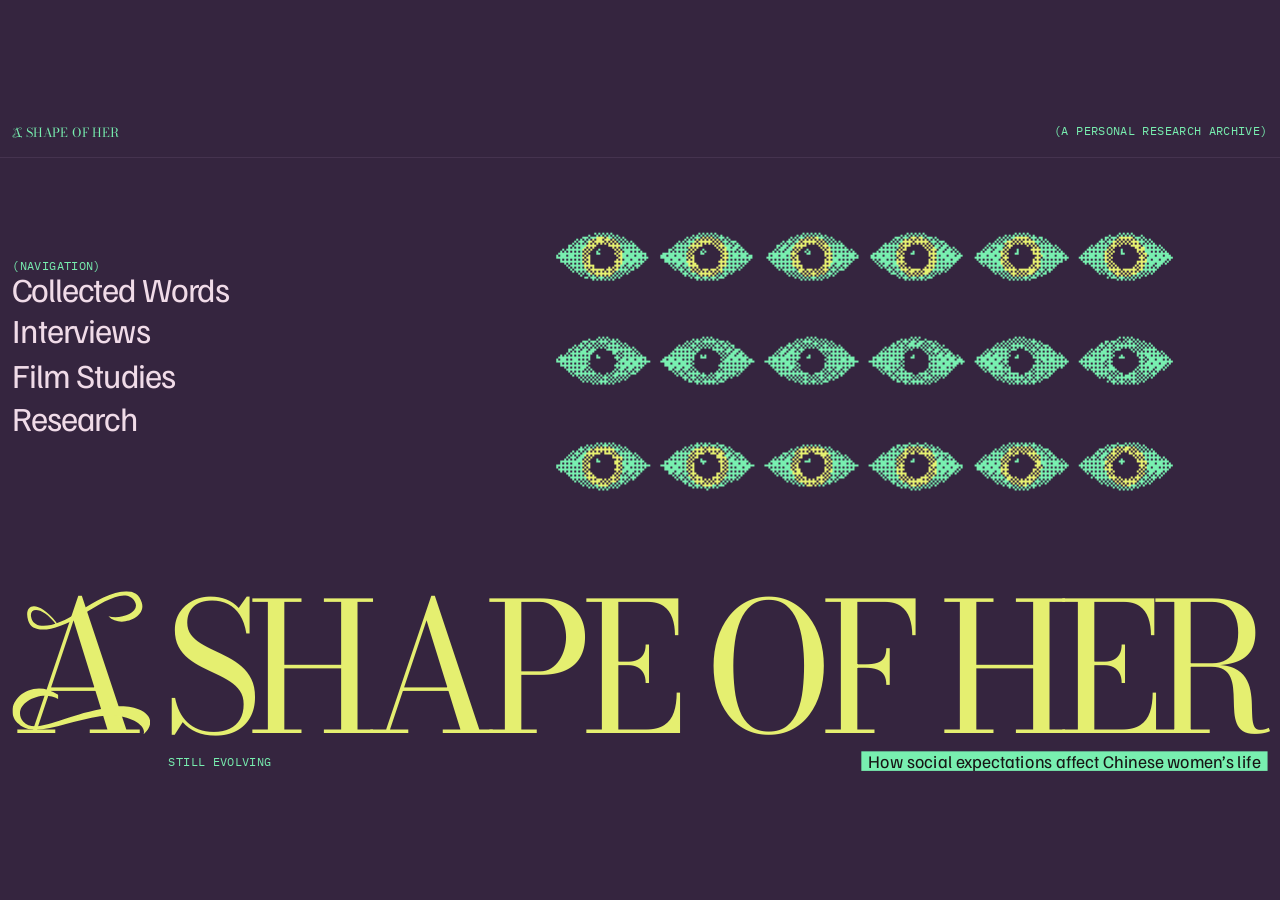
==== commit bd6f0d15: "Change homepage status to Still Evolving" ====
--- a/index.html
+++ b/index.html
@@ -1,4 +1,4 @@
 <!doctype html><html lang="en"><head><meta charset="utf-8"><meta name="viewport" content="width=device-width,initial-scale=1"><title>A Shape of Her</title><link rel="stylesheet" href="src/home.css?v=title-reveal-2"><link rel="stylesheet" href="src/type.css?v=home-menu-inset"><script type="module" src="src/home.js?v=feng-qin-humanized-1"></script><link rel="stylesheet" href="src/responsive.css?v=feng-qin-1"><link rel="stylesheet" href="src/home-eye.css?v=about-layer-1"></head><body><main class="figma-home"><div style="position:relative;width:100%;height:100%" data-node-id="1:388" data-name="index"><img alt="" style="position:absolute;display:block;inset:0;max-width:none;width:100%;height:100%" src="assets/figma/home-04cc8.svg" /><p style="word-break:break-word;position:absolute;font-family:Bodoni Moda;font-weight:400;inset:2.07% 90.83% 95.06% 0.97%;line-height:normal;color:#78efb0;font-size:14.15px;white-space:nowrap" data-node-id="1:390">A SHAPE OF HER</p><div style="position:absolute;inset:2.16% 98.09% 96.08% 0.97%" data-node-id="1:391" data-name="Group"><img alt="" style="position:absolute;display:block;inset:0;max-width:none;width:100%;height:100%" src="assets/figma/home-c8390.svg" /></div><div style="position:absolute;inset:6.98% 0 93.02% 0" data-node-id="1:399" data-name="Vector"><div style="position:absolute;inset:-0.5px 0"><img alt="" style="display:block;max-width:none;width:100%;height:100%" src="assets/figma/home-5d389.svg" /></div></div><p style="word-break:break-word;position:absolute;font-family:Inter;font-weight:400;inset:21.93% 93.33% 76.11% 0.97%;line-height:normal;font-style:normal;color:#78efb0;font-size:12px;white-space:nowrap" data-node-id="1:402">
         (NAVIGATION)</p><p style="word-break:break-word;position:absolute;font-family:Inter;font-weight:400;inset:29.9% 86.11% 64.1% 0.97%;line-height:normal;font-style:normal;color:#f0dbe8;font-size:38px;white-space:nowrap" data-node-id="1:405">
         Interviews</p><a style="word-break:break-word;position:absolute;display:block;cursor:pointer;font-family:Inter;font-weight:400;inset:23.89% 78.54% 70.1% 0.9%;line-height:0;font-style:normal;color:#f0dbe8;font-size:38px;white-space:nowrap" data-node-id="1:406"><p style="line-height:normal">Collected Words</p></a><p style="word-break:break-word;position:absolute;font-family:Inter;font-weight:400;inset:36.42% 83.82% 57.57% 0.97%;line-height:normal;font-style:normal;color:#f0dbe8;font-size:38px;white-space:nowrap" data-node-id="1:408">Film Studies</p><a style="word-break:break-word;position:absolute;display:block;cursor:pointer;font-family:Inter;font-weight:400;inset:42.82% 87.43% 51.17% 0.97%;line-height:0;font-style:normal;color:#f0dbe8;font-size:38px;white-space:nowrap" data-node-id="1:409"><p style="line-height:normal">Research</p></a><p style="word-break:break-word;position:absolute;font-family:Inter;font-weight:400;inset:34.99% 33.06% 59.01% 36.88%;line-height:normal;font-style:normal;color:#f0dbe8;font-size:38px;white-space:nowrap" data-node-id="1:411">Interaction coming soon</p><p style="word-break:break-word;position:absolute;font-family:Bodoni Moda;font-weight:400;inset:61.88% 1.04% -2.09% 0.97%;line-height:normal;color:#e5ef70;font-size:202px;letter-spacing:-16px;white-space:nowrap" data-node-id="1:417">
-        A SHAPE OF HER</p><div style="position:absolute;inset:70.78% 87.82% 8.22% 0.94%" data-node-id="1:418" data-name="Group"><picture><source media="(max-width:1100px)" srcset="assets/figma/home-title-compact.svg?v=ornament-5"><img alt="" style="position:absolute;display:block;inset:0;max-width:none;width:100%;height:100%" src="assets/figma/home-e5cbd.svg?v=ornament-3" /></picture></div><p style="word-break:break-word;position:absolute;font-family:Inter;font-weight:400;inset:93.99% 1.04% 3.13% 66.88%;line-height:normal;font-style:normal;color:#e5ef70;font-size:18.071px;white-space:nowrap" data-node-id="1:422">How social expectations affect Chinese women’s life</p><button style="position:absolute;display:block;cursor:pointer;inset:2.22% 1.04% 95.3% 82.85%" data-node-id="146:61" data-name="(A PERSONAL RESEARCH ARCHIVE)"><div style="word-break:break-word;position:absolute;font-family:Inter;font-weight:400;inset:0 -3.45% 10.53% 0;line-height:0;font-style:normal;color:#78efb0;font-size:14px;text-align:left;white-space:nowrap" data-node-id="I146:61;1:395" role="button" tabindex="0"><p style="line-height:normal">(A PERSONAL RESEARCH ARCHIVE)</p></div></button><div style="position:absolute;align-content:stretch;display:flex;inset:91.91% 1.6% 0.52% 13.4%;align-items:center;justify-content:center;padding-top:12px;padding-bottom:12px" data-node-id="178:77"><p style="word-break:break-word;font-family:Inter;font-weight:700;line-height:34px;font-style:normal;position:relative;flex-shrink:0;color:#78efb0;font-size:20px;width:1224px" data-node-id="178:76">STILL UPDATING</p></div></div><aside id="about" hidden><div style="background:#f3a5de;position:relative;width:100%;height:100%" data-node-id="8:424" data-name="about"><div style="position:absolute;bottom:0;left:0;right:100%;top:0" data-node-id="8:426" data-name="Vector"><div style="position:absolute;inset:0 -0.5px"><img alt="" style="display:block;max-width:none;width:100%;height:100%" src="assets/figma/about-77326.svg" /></div></div><div style="position:absolute;inset:8.62% 5.71% 91.38% 5.71%" data-node-id="8:431" data-name="Vector"><div style="position:absolute;inset:-0.5px 0"><img alt="" style="display:block;max-width:none;width:100%;height:100%" src="assets/figma/about-8115b.svg" /></div></div><div style="word-break:break-word;position:absolute;font-family:Inter;font-weight:400;inset:12.53% 3.93% -307.57% 7.5%;line-height:0;font-style:normal;color:#35253f;font-size:21px" data-node-id="8:435"><p style="text-indent:40px;line-height:34px;margin-bottom:0">A Shape of Her is a personal research project in which I look at how social expectations affect the lives of Chinese women. It starts with words that a girl may tell herself many times as she matures; “I should behave,” “When are you getting married?” and “What will happen to your job once you have children?” When you hear those words, they are sometimes in a place of concern; but I think they also have ideas of how a woman should be. I would like to know how these ideas become a part of her and if the life she desires is what she wants or the life she has learned to want.</p><p style="text-indent:40px;line-height:34px;margin-bottom:0">In this project I would use interviews with women around me as case studies, including my mother, grandmother, and aunts. They are all at different stages of life and have different experiences. I was seeking them out in my daily life, what matters to them and if you could go back in time and change one thing about them what would it be? I am very close to them but I realize there are still things I don’t know about them. I know my mother as my mother, but I would love to know who she was before she had me, what she wanted to do, and how she feels about her life now.</p><p style="text-indent:40px;line-height:34px;margin-bottom:0">And I learned from those conversations that being happy with life didn’t mean not having regrets. My grandmother might be happy now but she wishes she had not married or left the village where she used to live. And women can enjoy taking care of their family but also wish for more time off for themselves. These feelings do not balance out my reality. I want to understand what she means when she talks about regret and not necessarily try to help her feel better or say to her that she shouldn’t think like that.</p><p style="text-indent:40px;line-height:34px;margin-bottom:0">And I also study Chinese women in movies and literature beyond the interviews. I see the characters and relate them to women I know. I look at how a woman goes about being a good daughter, wife, or mother in the eyes of others and what is going on in her own mind in this process. Sometimes she remains silent because she’s worried about what people could think. Sometimes a decision appears to be her own, but she doesn’t have many other choices. Reading these stories makes me think about the interviews differently. The interviews also help me see things in the films and books that I hadn’t realized before.</p><p style="text-indent:40px;line-height:34px;margin-bottom:0">I put these interviews and my reading notes on the website with family pictures and words I collected from everyday life. The paper slips contain questions and remarks about what is expected of Chinese women. One word by itself might be ordinary or even harmless. But together I can see how these expectations are built up. A girl might be encouraged to work hard and be independent but then is expected to put her family before her work. I want to know how she feels when she cannot meet both expectations and if she thinks she has to pick something for herself because it’s going to hurt someone else.</p><p style="text-indent:40px;line-height:34px;margin-bottom:0">The expectations change as she gets older. Quiet and obedient behavior is probably viewed as OK as a child. Later on people might be more interested in her appearance or marriage and children. Looking after others can be a huge part of her life as well and the things she wants to do might have to wait. But I don’t think every woman is faced with this in the same way. In case she is able to choose, it is based on her financial situation and support from those around her. And I want to know what caring for her family means to her personally too, both values that make her tired and does not represent all Chinese women as the women I interview.</p><p style="text-indent:40px;line-height:34px">My empathy towards people I know is based on how I am trying to get to know them more, I’m trying to know them better. I don’t expect their answers to be the same, or one way to describe how women feel. I hope through making A Shape of Her to pay attention to what a woman wants for herself, even if it’s different from what other people want for her. I think that understanding this starts with asking her and letting her finish her answer, even if it’s not what I thought she would say.</p></div><button style="position:absolute;display:contents;cursor:pointer;inset:1.83% 3.93% 92.95% 88.93%" data-node-id="8:428" data-name="Close About"><div style="position:absolute;inset:1.83% 3.93% 92.95% 88.93%" data-node-id="8:429" data-name="Vector"><img alt="" style="position:absolute;display:block;inset:0;max-width:none;width:100%;height:100%" src="assets/figma/about-68d74.svg" /></div><p style="word-break:break-word;position:absolute;font-family:Inter;font-weight:400;inset:2.61% 6.07% 93.6% 91.07%;line-height:normal;font-style:normal;color:#35253f;font-size:24px;white-space:nowrap" data-node-id="8:430">×</p></button></div></aside></main></body></html>+        A SHAPE OF HER</p><div style="position:absolute;inset:70.78% 87.82% 8.22% 0.94%" data-node-id="1:418" data-name="Group"><picture><source media="(max-width:1100px)" srcset="assets/figma/home-title-compact.svg?v=ornament-5"><img alt="" style="position:absolute;display:block;inset:0;max-width:none;width:100%;height:100%" src="assets/figma/home-e5cbd.svg?v=ornament-3" /></picture></div><p style="word-break:break-word;position:absolute;font-family:Inter;font-weight:400;inset:93.99% 1.04% 3.13% 66.88%;line-height:normal;font-style:normal;color:#e5ef70;font-size:18.071px;white-space:nowrap" data-node-id="1:422">How social expectations affect Chinese women’s life</p><button style="position:absolute;display:block;cursor:pointer;inset:2.22% 1.04% 95.3% 82.85%" data-node-id="146:61" data-name="(A PERSONAL RESEARCH ARCHIVE)"><div style="word-break:break-word;position:absolute;font-family:Inter;font-weight:400;inset:0 -3.45% 10.53% 0;line-height:0;font-style:normal;color:#78efb0;font-size:14px;text-align:left;white-space:nowrap" data-node-id="I146:61;1:395" role="button" tabindex="0"><p style="line-height:normal">(A PERSONAL RESEARCH ARCHIVE)</p></div></button><div style="position:absolute;align-content:stretch;display:flex;inset:91.91% 1.6% 0.52% 13.4%;align-items:center;justify-content:center;padding-top:12px;padding-bottom:12px" data-node-id="178:77"><p style="word-break:break-word;font-family:Inter;font-weight:700;line-height:34px;font-style:normal;position:relative;flex-shrink:0;color:#78efb0;font-size:20px;width:1224px" data-node-id="178:76">STILL EVOLVING</p></div></div><aside id="about" hidden><div style="background:#f3a5de;position:relative;width:100%;height:100%" data-node-id="8:424" data-name="about"><div style="position:absolute;bottom:0;left:0;right:100%;top:0" data-node-id="8:426" data-name="Vector"><div style="position:absolute;inset:0 -0.5px"><img alt="" style="display:block;max-width:none;width:100%;height:100%" src="assets/figma/about-77326.svg" /></div></div><div style="position:absolute;inset:8.62% 5.71% 91.38% 5.71%" data-node-id="8:431" data-name="Vector"><div style="position:absolute;inset:-0.5px 0"><img alt="" style="display:block;max-width:none;width:100%;height:100%" src="assets/figma/about-8115b.svg" /></div></div><div style="word-break:break-word;position:absolute;font-family:Inter;font-weight:400;inset:12.53% 3.93% -307.57% 7.5%;line-height:0;font-style:normal;color:#35253f;font-size:21px" data-node-id="8:435"><p style="text-indent:40px;line-height:34px;margin-bottom:0">A Shape of Her is a personal research project in which I look at how social expectations affect the lives of Chinese women. It starts with words that a girl may tell herself many times as she matures; “I should behave,” “When are you getting married?” and “What will happen to your job once you have children?” When you hear those words, they are sometimes in a place of concern; but I think they also have ideas of how a woman should be. I would like to know how these ideas become a part of her and if the life she desires is what she wants or the life she has learned to want.</p><p style="text-indent:40px;line-height:34px;margin-bottom:0">In this project I would use interviews with women around me as case studies, including my mother, grandmother, and aunts. They are all at different stages of life and have different experiences. I was seeking them out in my daily life, what matters to them and if you could go back in time and change one thing about them what would it be? I am very close to them but I realize there are still things I don’t know about them. I know my mother as my mother, but I would love to know who she was before she had me, what she wanted to do, and how she feels about her life now.</p><p style="text-indent:40px;line-height:34px;margin-bottom:0">And I learned from those conversations that being happy with life didn’t mean not having regrets. My grandmother might be happy now but she wishes she had not married or left the village where she used to live. And women can enjoy taking care of their family but also wish for more time off for themselves. These feelings do not balance out my reality. I want to understand what she means when she talks about regret and not necessarily try to help her feel better or say to her that she shouldn’t think like that.</p><p style="text-indent:40px;line-height:34px;margin-bottom:0">And I also study Chinese women in movies and literature beyond the interviews. I see the characters and relate them to women I know. I look at how a woman goes about being a good daughter, wife, or mother in the eyes of others and what is going on in her own mind in this process. Sometimes she remains silent because she’s worried about what people could think. Sometimes a decision appears to be her own, but she doesn’t have many other choices. Reading these stories makes me think about the interviews differently. The interviews also help me see things in the films and books that I hadn’t realized before.</p><p style="text-indent:40px;line-height:34px;margin-bottom:0">I put these interviews and my reading notes on the website with family pictures and words I collected from everyday life. The paper slips contain questions and remarks about what is expected of Chinese women. One word by itself might be ordinary or even harmless. But together I can see how these expectations are built up. A girl might be encouraged to work hard and be independent but then is expected to put her family before her work. I want to know how she feels when she cannot meet both expectations and if she thinks she has to pick something for herself because it’s going to hurt someone else.</p><p style="text-indent:40px;line-height:34px;margin-bottom:0">The expectations change as she gets older. Quiet and obedient behavior is probably viewed as OK as a child. Later on people might be more interested in her appearance or marriage and children. Looking after others can be a huge part of her life as well and the things she wants to do might have to wait. But I don’t think every woman is faced with this in the same way. In case she is able to choose, it is based on her financial situation and support from those around her. And I want to know what caring for her family means to her personally too, both values that make her tired and does not represent all Chinese women as the women I interview.</p><p style="text-indent:40px;line-height:34px">My empathy towards people I know is based on how I am trying to get to know them more, I’m trying to know them better. I don’t expect their answers to be the same, or one way to describe how women feel. I hope through making A Shape of Her to pay attention to what a woman wants for herself, even if it’s different from what other people want for her. I think that understanding this starts with asking her and letting her finish her answer, even if it’s not what I thought she would say.</p></div><button style="position:absolute;display:contents;cursor:pointer;inset:1.83% 3.93% 92.95% 88.93%" data-node-id="8:428" data-name="Close About"><div style="position:absolute;inset:1.83% 3.93% 92.95% 88.93%" data-node-id="8:429" data-name="Vector"><img alt="" style="position:absolute;display:block;inset:0;max-width:none;width:100%;height:100%" src="assets/figma/about-68d74.svg" /></div><p style="word-break:break-word;position:absolute;font-family:Inter;font-weight:400;inset:2.61% 6.07% 93.6% 91.07%;line-height:normal;font-style:normal;color:#35253f;font-size:24px;white-space:nowrap" data-node-id="8:430">×</p></button></div></aside></main></body></html>
--- a/src/type.css
+++ b/src/type.css
@@ -279,7 +279,7 @@
 
 #research p.research-lead{line-height:1.45!important}
 
-#words #words-filter-panel>.words-filter-close{position:absolute!important;inset:8px 12px auto auto!important;left:auto!important;top:8px!important;width:44px!important;height:44px!important;padding:10px!important;z-index:21}
+#words #words-filter-panel .words-filter-close{position:absolute!important;inset:8px 12px auto auto!important;left:auto!important;top:8px!important;width:44px!important;height:44px!important;padding:10px!important;z-index:21}
 
 .word-pressure-tag.word-theme-tag{background:#e5ef70;color:#35253f}
 
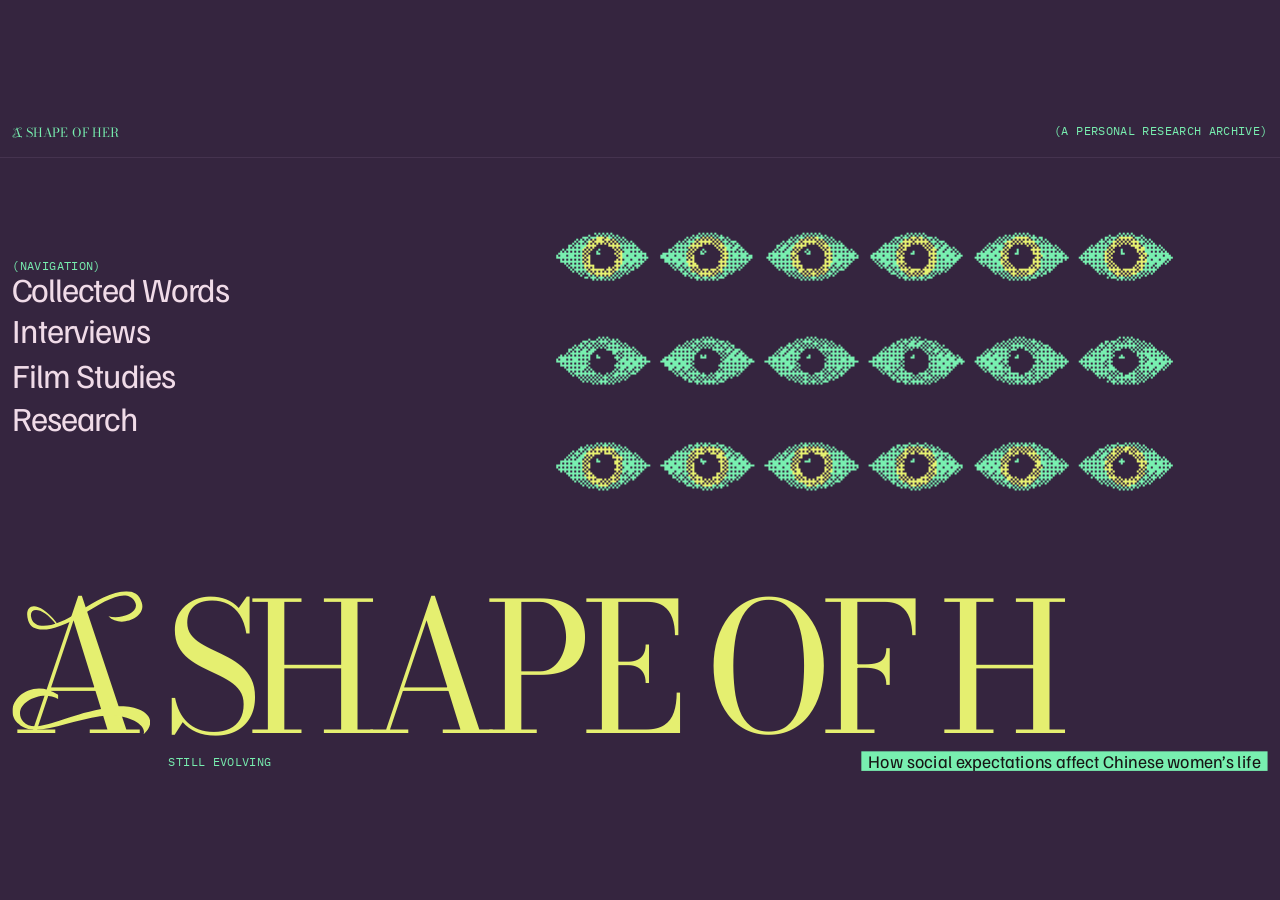
==== commit 60d581d9: "Remove outer focus outline from About close button" ====
--- a/index.html
+++ b/index.html
@@ -1,4 +1,4 @@
-<!doctype html><html lang="en"><head><meta charset="utf-8"><meta name="viewport" content="width=device-width,initial-scale=1"><title>A Shape of Her</title><link rel="stylesheet" href="src/home.css?v=title-reveal-2"><link rel="stylesheet" href="src/type.css?v=home-menu-inset"><script type="module" src="src/home.js?v=feng-qin-humanized-1"></script><link rel="stylesheet" href="src/responsive.css?v=feng-qin-1"><link rel="stylesheet" href="src/home-eye.css?v=about-layer-1"></head><body><main class="figma-home"><div style="position:relative;width:100%;height:100%" data-node-id="1:388" data-name="index"><img alt="" style="position:absolute;display:block;inset:0;max-width:none;width:100%;height:100%" src="assets/figma/home-04cc8.svg" /><p style="word-break:break-word;position:absolute;font-family:Bodoni Moda;font-weight:400;inset:2.07% 90.83% 95.06% 0.97%;line-height:normal;color:#78efb0;font-size:14.15px;white-space:nowrap" data-node-id="1:390">A SHAPE OF HER</p><div style="position:absolute;inset:2.16% 98.09% 96.08% 0.97%" data-node-id="1:391" data-name="Group"><img alt="" style="position:absolute;display:block;inset:0;max-width:none;width:100%;height:100%" src="assets/figma/home-c8390.svg" /></div><div style="position:absolute;inset:6.98% 0 93.02% 0" data-node-id="1:399" data-name="Vector"><div style="position:absolute;inset:-0.5px 0"><img alt="" style="display:block;max-width:none;width:100%;height:100%" src="assets/figma/home-5d389.svg" /></div></div><p style="word-break:break-word;position:absolute;font-family:Inter;font-weight:400;inset:21.93% 93.33% 76.11% 0.97%;line-height:normal;font-style:normal;color:#78efb0;font-size:12px;white-space:nowrap" data-node-id="1:402">
+<!doctype html><html lang="en"><head><meta charset="utf-8"><meta name="viewport" content="width=device-width,initial-scale=1"><title>A Shape of Her</title><link rel="stylesheet" href="src/home.css?v=title-reveal-2"><link rel="stylesheet" href="src/type.css?v=about-close-focus-1"><script type="module" src="src/home.js?v=feng-qin-humanized-1"></script><link rel="stylesheet" href="src/responsive.css?v=feng-qin-1"><link rel="stylesheet" href="src/home-eye.css?v=about-layer-1"></head><body><main class="figma-home"><div style="position:relative;width:100%;height:100%" data-node-id="1:388" data-name="index"><img alt="" style="position:absolute;display:block;inset:0;max-width:none;width:100%;height:100%" src="assets/figma/home-04cc8.svg" /><p style="word-break:break-word;position:absolute;font-family:Bodoni Moda;font-weight:400;inset:2.07% 90.83% 95.06% 0.97%;line-height:normal;color:#78efb0;font-size:14.15px;white-space:nowrap" data-node-id="1:390">A SHAPE OF HER</p><div style="position:absolute;inset:2.16% 98.09% 96.08% 0.97%" data-node-id="1:391" data-name="Group"><img alt="" style="position:absolute;display:block;inset:0;max-width:none;width:100%;height:100%" src="assets/figma/home-c8390.svg" /></div><div style="position:absolute;inset:6.98% 0 93.02% 0" data-node-id="1:399" data-name="Vector"><div style="position:absolute;inset:-0.5px 0"><img alt="" style="display:block;max-width:none;width:100%;height:100%" src="assets/figma/home-5d389.svg" /></div></div><p style="word-break:break-word;position:absolute;font-family:Inter;font-weight:400;inset:21.93% 93.33% 76.11% 0.97%;line-height:normal;font-style:normal;color:#78efb0;font-size:12px;white-space:nowrap" data-node-id="1:402">
         (NAVIGATION)</p><p style="word-break:break-word;position:absolute;font-family:Inter;font-weight:400;inset:29.9% 86.11% 64.1% 0.97%;line-height:normal;font-style:normal;color:#f0dbe8;font-size:38px;white-space:nowrap" data-node-id="1:405">
         Interviews</p><a style="word-break:break-word;position:absolute;display:block;cursor:pointer;font-family:Inter;font-weight:400;inset:23.89% 78.54% 70.1% 0.9%;line-height:0;font-style:normal;color:#f0dbe8;font-size:38px;white-space:nowrap" data-node-id="1:406"><p style="line-height:normal">Collected Words</p></a><p style="word-break:break-word;position:absolute;font-family:Inter;font-weight:400;inset:36.42% 83.82% 57.57% 0.97%;line-height:normal;font-style:normal;color:#f0dbe8;font-size:38px;white-space:nowrap" data-node-id="1:408">Film Studies</p><a style="word-break:break-word;position:absolute;display:block;cursor:pointer;font-family:Inter;font-weight:400;inset:42.82% 87.43% 51.17% 0.97%;line-height:0;font-style:normal;color:#f0dbe8;font-size:38px;white-space:nowrap" data-node-id="1:409"><p style="line-height:normal">Research</p></a><p style="word-break:break-word;position:absolute;font-family:Inter;font-weight:400;inset:34.99% 33.06% 59.01% 36.88%;line-height:normal;font-style:normal;color:#f0dbe8;font-size:38px;white-space:nowrap" data-node-id="1:411">Interaction coming soon</p><p style="word-break:break-word;position:absolute;font-family:Bodoni Moda;font-weight:400;inset:61.88% 1.04% -2.09% 0.97%;line-height:normal;color:#e5ef70;font-size:202px;letter-spacing:-16px;white-space:nowrap" data-node-id="1:417">
         A SHAPE OF HER</p><div style="position:absolute;inset:70.78% 87.82% 8.22% 0.94%" data-node-id="1:418" data-name="Group"><picture><source media="(max-width:1100px)" srcset="assets/figma/home-title-compact.svg?v=ornament-5"><img alt="" style="position:absolute;display:block;inset:0;max-width:none;width:100%;height:100%" src="assets/figma/home-e5cbd.svg?v=ornament-3" /></picture></div><p style="word-break:break-word;position:absolute;font-family:Inter;font-weight:400;inset:93.99% 1.04% 3.13% 66.88%;line-height:normal;font-style:normal;color:#e5ef70;font-size:18.071px;white-space:nowrap" data-node-id="1:422">How social expectations affect Chinese women’s life</p><button style="position:absolute;display:block;cursor:pointer;inset:2.22% 1.04% 95.3% 82.85%" data-node-id="146:61" data-name="(A PERSONAL RESEARCH ARCHIVE)"><div style="word-break:break-word;position:absolute;font-family:Inter;font-weight:400;inset:0 -3.45% 10.53% 0;line-height:0;font-style:normal;color:#78efb0;font-size:14px;text-align:left;white-space:nowrap" data-node-id="I146:61;1:395" role="button" tabindex="0"><p style="line-height:normal">(A PERSONAL RESEARCH ARCHIVE)</p></div></button><div style="position:absolute;align-content:stretch;display:flex;inset:91.91% 1.6% 0.52% 13.4%;align-items:center;justify-content:center;padding-top:12px;padding-bottom:12px" data-node-id="178:77"><p style="word-break:break-word;font-family:Inter;font-weight:700;line-height:34px;font-style:normal;position:relative;flex-shrink:0;color:#78efb0;font-size:20px;width:1224px" data-node-id="178:76">STILL EVOLVING</p></div></div><aside id="about" hidden><div style="background:#f3a5de;position:relative;width:100%;height:100%" data-node-id="8:424" data-name="about"><div style="position:absolute;bottom:0;left:0;right:100%;top:0" data-node-id="8:426" data-name="Vector"><div style="position:absolute;inset:0 -0.5px"><img alt="" style="display:block;max-width:none;width:100%;height:100%" src="assets/figma/about-77326.svg" /></div></div><div style="position:absolute;inset:8.62% 5.71% 91.38% 5.71%" data-node-id="8:431" data-name="Vector"><div style="position:absolute;inset:-0.5px 0"><img alt="" style="display:block;max-width:none;width:100%;height:100%" src="assets/figma/about-8115b.svg" /></div></div><div style="word-break:break-word;position:absolute;font-family:Inter;font-weight:400;inset:12.53% 3.93% -307.57% 7.5%;line-height:0;font-style:normal;color:#35253f;font-size:21px" data-node-id="8:435"><p style="text-indent:40px;line-height:34px;margin-bottom:0">A Shape of Her is a personal research project in which I look at how social expectations affect the lives of Chinese women. It starts with words that a girl may tell herself many times as she matures; “I should behave,” “When are you getting married?” and “What will happen to your job once you have children?” When you hear those words, they are sometimes in a place of concern; but I think they also have ideas of how a woman should be. I would like to know how these ideas become a part of her and if the life she desires is what she wants or the life she has learned to want.</p><p style="text-indent:40px;line-height:34px;margin-bottom:0">In this project I would use interviews with women around me as case studies, including my mother, grandmother, and aunts. They are all at different stages of life and have different experiences. I was seeking them out in my daily life, what matters to them and if you could go back in time and change one thing about them what would it be? I am very close to them but I realize there are still things I don’t know about them. I know my mother as my mother, but I would love to know who she was before she had me, what she wanted to do, and how she feels about her life now.</p><p style="text-indent:40px;line-height:34px;margin-bottom:0">And I learned from those conversations that being happy with life didn’t mean not having regrets. My grandmother might be happy now but she wishes she had not married or left the village where she used to live. And women can enjoy taking care of their family but also wish for more time off for themselves. These feelings do not balance out my reality. I want to understand what she means when she talks about regret and not necessarily try to help her feel better or say to her that she shouldn’t think like that.</p><p style="text-indent:40px;line-height:34px;margin-bottom:0">And I also study Chinese women in movies and literature beyond the interviews. I see the characters and relate them to women I know. I look at how a woman goes about being a good daughter, wife, or mother in the eyes of others and what is going on in her own mind in this process. Sometimes she remains silent because she’s worried about what people could think. Sometimes a decision appears to be her own, but she doesn’t have many other choices. Reading these stories makes me think about the interviews differently. The interviews also help me see things in the films and books that I hadn’t realized before.</p><p style="text-indent:40px;line-height:34px;margin-bottom:0">I put these interviews and my reading notes on the website with family pictures and words I collected from everyday life. The paper slips contain questions and remarks about what is expected of Chinese women. One word by itself might be ordinary or even harmless. But together I can see how these expectations are built up. A girl might be encouraged to work hard and be independent but then is expected to put her family before her work. I want to know how she feels when she cannot meet both expectations and if she thinks she has to pick something for herself because it’s going to hurt someone else.</p><p style="text-indent:40px;line-height:34px;margin-bottom:0">The expectations change as she gets older. Quiet and obedient behavior is probably viewed as OK as a child. Later on people might be more interested in her appearance or marriage and children. Looking after others can be a huge part of her life as well and the things she wants to do might have to wait. But I don’t think every woman is faced with this in the same way. In case she is able to choose, it is based on her financial situation and support from those around her. And I want to know what caring for her family means to her personally too, both values that make her tired and does not represent all Chinese women as the women I interview.</p><p style="text-indent:40px;line-height:34px">My empathy towards people I know is based on how I am trying to get to know them more, I’m trying to know them better. I don’t expect their answers to be the same, or one way to describe how women feel. I hope through making A Shape of Her to pay attention to what a woman wants for herself, even if it’s different from what other people want for her. I think that understanding this starts with asking her and letting her finish her answer, even if it’s not what I thought she would say.</p></div><button style="position:absolute;display:contents;cursor:pointer;inset:1.83% 3.93% 92.95% 88.93%" data-node-id="8:428" data-name="Close About"><div style="position:absolute;inset:1.83% 3.93% 92.95% 88.93%" data-node-id="8:429" data-name="Vector"><img alt="" style="position:absolute;display:block;inset:0;max-width:none;width:100%;height:100%" src="assets/figma/about-68d74.svg" /></div><p style="word-break:break-word;position:absolute;font-family:Inter;font-weight:400;inset:2.61% 6.07% 93.6% 91.07%;line-height:normal;font-style:normal;color:#35253f;font-size:24px;white-space:nowrap" data-node-id="8:430">×</p></button></div></aside></main></body></html>
--- a/src/type.css
+++ b/src/type.css
@@ -51,6 +51,7 @@
 [data-name="Close About"]:hover p,
 [data-name="Close About"]:focus-visible p{background:var(--plum);color:var(--highlight)!important}
 [data-name="Close About"]:active{opacity:.5}
+.figma-home .home-about-close:focus-visible{outline:none}
 
 /* About copy matches the reference info panel: 20px, open paragraphs, no indent. */
 #about [data-node-id="8:435"],
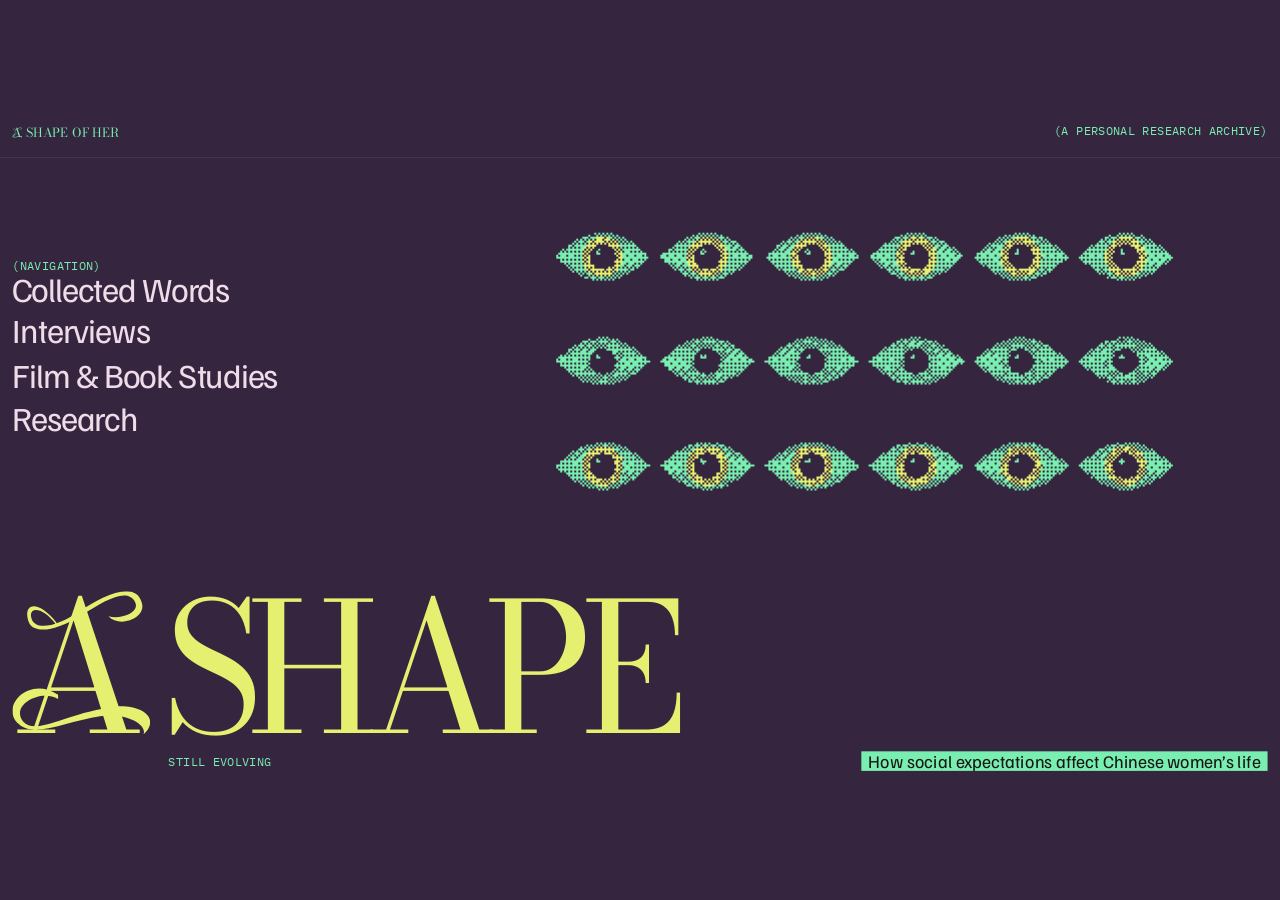
==== commit d177976d: "Rename homepage navigation to Film and Book Studies" ====
--- a/index.html
+++ b/index.html
@@ -1,4 +1,4 @@
-<!doctype html><html lang="en"><head><meta charset="utf-8"><meta name="viewport" content="width=device-width,initial-scale=1"><title>A Shape of Her</title><link rel="stylesheet" href="src/home.css?v=title-reveal-2"><link rel="stylesheet" href="src/type.css?v=about-close-focus-1"><script type="module" src="src/home.js?v=feng-qin-humanized-1"></script><link rel="stylesheet" href="src/responsive.css?v=feng-qin-1"><link rel="stylesheet" href="src/home-eye.css?v=about-layer-1"></head><body><main class="figma-home"><div style="position:relative;width:100%;height:100%" data-node-id="1:388" data-name="index"><img alt="" style="position:absolute;display:block;inset:0;max-width:none;width:100%;height:100%" src="assets/figma/home-04cc8.svg" /><p style="word-break:break-word;position:absolute;font-family:Bodoni Moda;font-weight:400;inset:2.07% 90.83% 95.06% 0.97%;line-height:normal;color:#78efb0;font-size:14.15px;white-space:nowrap" data-node-id="1:390">A SHAPE OF HER</p><div style="position:absolute;inset:2.16% 98.09% 96.08% 0.97%" data-node-id="1:391" data-name="Group"><img alt="" style="position:absolute;display:block;inset:0;max-width:none;width:100%;height:100%" src="assets/figma/home-c8390.svg" /></div><div style="position:absolute;inset:6.98% 0 93.02% 0" data-node-id="1:399" data-name="Vector"><div style="position:absolute;inset:-0.5px 0"><img alt="" style="display:block;max-width:none;width:100%;height:100%" src="assets/figma/home-5d389.svg" /></div></div><p style="word-break:break-word;position:absolute;font-family:Inter;font-weight:400;inset:21.93% 93.33% 76.11% 0.97%;line-height:normal;font-style:normal;color:#78efb0;font-size:12px;white-space:nowrap" data-node-id="1:402">
+<!doctype html><html lang="en"><head><meta charset="utf-8"><meta name="viewport" content="width=device-width,initial-scale=1"><title>A Shape of Her</title><link rel="stylesheet" href="src/home.css?v=title-reveal-2"><link rel="stylesheet" href="src/type.css?v=about-close-focus-1"><script type="module" src="src/home.js?v=film-book-studies-1"></script><link rel="stylesheet" href="src/responsive.css?v=feng-qin-1"><link rel="stylesheet" href="src/home-eye.css?v=about-layer-1"></head><body><main class="figma-home"><div style="position:relative;width:100%;height:100%" data-node-id="1:388" data-name="index"><img alt="" style="position:absolute;display:block;inset:0;max-width:none;width:100%;height:100%" src="assets/figma/home-04cc8.svg" /><p style="word-break:break-word;position:absolute;font-family:Bodoni Moda;font-weight:400;inset:2.07% 90.83% 95.06% 0.97%;line-height:normal;color:#78efb0;font-size:14.15px;white-space:nowrap" data-node-id="1:390">A SHAPE OF HER</p><div style="position:absolute;inset:2.16% 98.09% 96.08% 0.97%" data-node-id="1:391" data-name="Group"><img alt="" style="position:absolute;display:block;inset:0;max-width:none;width:100%;height:100%" src="assets/figma/home-c8390.svg" /></div><div style="position:absolute;inset:6.98% 0 93.02% 0" data-node-id="1:399" data-name="Vector"><div style="position:absolute;inset:-0.5px 0"><img alt="" style="display:block;max-width:none;width:100%;height:100%" src="assets/figma/home-5d389.svg" /></div></div><p style="word-break:break-word;position:absolute;font-family:Inter;font-weight:400;inset:21.93% 93.33% 76.11% 0.97%;line-height:normal;font-style:normal;color:#78efb0;font-size:12px;white-space:nowrap" data-node-id="1:402">
         (NAVIGATION)</p><p style="word-break:break-word;position:absolute;font-family:Inter;font-weight:400;inset:29.9% 86.11% 64.1% 0.97%;line-height:normal;font-style:normal;color:#f0dbe8;font-size:38px;white-space:nowrap" data-node-id="1:405">
-        Interviews</p><a style="word-break:break-word;position:absolute;display:block;cursor:pointer;font-family:Inter;font-weight:400;inset:23.89% 78.54% 70.1% 0.9%;line-height:0;font-style:normal;color:#f0dbe8;font-size:38px;white-space:nowrap" data-node-id="1:406"><p style="line-height:normal">Collected Words</p></a><p style="word-break:break-word;position:absolute;font-family:Inter;font-weight:400;inset:36.42% 83.82% 57.57% 0.97%;line-height:normal;font-style:normal;color:#f0dbe8;font-size:38px;white-space:nowrap" data-node-id="1:408">Film Studies</p><a style="word-break:break-word;position:absolute;display:block;cursor:pointer;font-family:Inter;font-weight:400;inset:42.82% 87.43% 51.17% 0.97%;line-height:0;font-style:normal;color:#f0dbe8;font-size:38px;white-space:nowrap" data-node-id="1:409"><p style="line-height:normal">Research</p></a><p style="word-break:break-word;position:absolute;font-family:Inter;font-weight:400;inset:34.99% 33.06% 59.01% 36.88%;line-height:normal;font-style:normal;color:#f0dbe8;font-size:38px;white-space:nowrap" data-node-id="1:411">Interaction coming soon</p><p style="word-break:break-word;position:absolute;font-family:Bodoni Moda;font-weight:400;inset:61.88% 1.04% -2.09% 0.97%;line-height:normal;color:#e5ef70;font-size:202px;letter-spacing:-16px;white-space:nowrap" data-node-id="1:417">
+        Interviews</p><a style="word-break:break-word;position:absolute;display:block;cursor:pointer;font-family:Inter;font-weight:400;inset:23.89% 78.54% 70.1% 0.9%;line-height:0;font-style:normal;color:#f0dbe8;font-size:38px;white-space:nowrap" data-node-id="1:406"><p style="line-height:normal">Collected Words</p></a><p style="word-break:break-word;position:absolute;font-family:Inter;font-weight:400;inset:36.42% 83.82% 57.57% 0.97%;line-height:normal;font-style:normal;color:#f0dbe8;font-size:38px;white-space:nowrap" data-node-id="1:408">Film &amp; Book Studies</p><a style="word-break:break-word;position:absolute;display:block;cursor:pointer;font-family:Inter;font-weight:400;inset:42.82% 87.43% 51.17% 0.97%;line-height:0;font-style:normal;color:#f0dbe8;font-size:38px;white-space:nowrap" data-node-id="1:409"><p style="line-height:normal">Research</p></a><p style="word-break:break-word;position:absolute;font-family:Inter;font-weight:400;inset:34.99% 33.06% 59.01% 36.88%;line-height:normal;font-style:normal;color:#f0dbe8;font-size:38px;white-space:nowrap" data-node-id="1:411">Interaction coming soon</p><p style="word-break:break-word;position:absolute;font-family:Bodoni Moda;font-weight:400;inset:61.88% 1.04% -2.09% 0.97%;line-height:normal;color:#e5ef70;font-size:202px;letter-spacing:-16px;white-space:nowrap" data-node-id="1:417">
         A SHAPE OF HER</p><div style="position:absolute;inset:70.78% 87.82% 8.22% 0.94%" data-node-id="1:418" data-name="Group"><picture><source media="(max-width:1100px)" srcset="assets/figma/home-title-compact.svg?v=ornament-5"><img alt="" style="position:absolute;display:block;inset:0;max-width:none;width:100%;height:100%" src="assets/figma/home-e5cbd.svg?v=ornament-3" /></picture></div><p style="word-break:break-word;position:absolute;font-family:Inter;font-weight:400;inset:93.99% 1.04% 3.13% 66.88%;line-height:normal;font-style:normal;color:#e5ef70;font-size:18.071px;white-space:nowrap" data-node-id="1:422">How social expectations affect Chinese women’s life</p><button style="position:absolute;display:block;cursor:pointer;inset:2.22% 1.04% 95.3% 82.85%" data-node-id="146:61" data-name="(A PERSONAL RESEARCH ARCHIVE)"><div style="word-break:break-word;position:absolute;font-family:Inter;font-weight:400;inset:0 -3.45% 10.53% 0;line-height:0;font-style:normal;color:#78efb0;font-size:14px;text-align:left;white-space:nowrap" data-node-id="I146:61;1:395" role="button" tabindex="0"><p style="line-height:normal">(A PERSONAL RESEARCH ARCHIVE)</p></div></button><div style="position:absolute;align-content:stretch;display:flex;inset:91.91% 1.6% 0.52% 13.4%;align-items:center;justify-content:center;padding-top:12px;padding-bottom:12px" data-node-id="178:77"><p style="word-break:break-word;font-family:Inter;font-weight:700;line-height:34px;font-style:normal;position:relative;flex-shrink:0;color:#78efb0;font-size:20px;width:1224px" data-node-id="178:76">STILL EVOLVING</p></div></div><aside id="about" hidden><div style="background:#f3a5de;position:relative;width:100%;height:100%" data-node-id="8:424" data-name="about"><div style="position:absolute;bottom:0;left:0;right:100%;top:0" data-node-id="8:426" data-name="Vector"><div style="position:absolute;inset:0 -0.5px"><img alt="" style="display:block;max-width:none;width:100%;height:100%" src="assets/figma/about-77326.svg" /></div></div><div style="position:absolute;inset:8.62% 5.71% 91.38% 5.71%" data-node-id="8:431" data-name="Vector"><div style="position:absolute;inset:-0.5px 0"><img alt="" style="display:block;max-width:none;width:100%;height:100%" src="assets/figma/about-8115b.svg" /></div></div><div style="word-break:break-word;position:absolute;font-family:Inter;font-weight:400;inset:12.53% 3.93% -307.57% 7.5%;line-height:0;font-style:normal;color:#35253f;font-size:21px" data-node-id="8:435"><p style="text-indent:40px;line-height:34px;margin-bottom:0">A Shape of Her is a personal research project in which I look at how social expectations affect the lives of Chinese women. It starts with words that a girl may tell herself many times as she matures; “I should behave,” “When are you getting married?” and “What will happen to your job once you have children?” When you hear those words, they are sometimes in a place of concern; but I think they also have ideas of how a woman should be. I would like to know how these ideas become a part of her and if the life she desires is what she wants or the life she has learned to want.</p><p style="text-indent:40px;line-height:34px;margin-bottom:0">In this project I would use interviews with women around me as case studies, including my mother, grandmother, and aunts. They are all at different stages of life and have different experiences. I was seeking them out in my daily life, what matters to them and if you could go back in time and change one thing about them what would it be? I am very close to them but I realize there are still things I don’t know about them. I know my mother as my mother, but I would love to know who she was before she had me, what she wanted to do, and how she feels about her life now.</p><p style="text-indent:40px;line-height:34px;margin-bottom:0">And I learned from those conversations that being happy with life didn’t mean not having regrets. My grandmother might be happy now but she wishes she had not married or left the village where she used to live. And women can enjoy taking care of their family but also wish for more time off for themselves. These feelings do not balance out my reality. I want to understand what she means when she talks about regret and not necessarily try to help her feel better or say to her that she shouldn’t think like that.</p><p style="text-indent:40px;line-height:34px;margin-bottom:0">And I also study Chinese women in movies and literature beyond the interviews. I see the characters and relate them to women I know. I look at how a woman goes about being a good daughter, wife, or mother in the eyes of others and what is going on in her own mind in this process. Sometimes she remains silent because she’s worried about what people could think. Sometimes a decision appears to be her own, but she doesn’t have many other choices. Reading these stories makes me think about the interviews differently. The interviews also help me see things in the films and books that I hadn’t realized before.</p><p style="text-indent:40px;line-height:34px;margin-bottom:0">I put these interviews and my reading notes on the website with family pictures and words I collected from everyday life. The paper slips contain questions and remarks about what is expected of Chinese women. One word by itself might be ordinary or even harmless. But together I can see how these expectations are built up. A girl might be encouraged to work hard and be independent but then is expected to put her family before her work. I want to know how she feels when she cannot meet both expectations and if she thinks she has to pick something for herself because it’s going to hurt someone else.</p><p style="text-indent:40px;line-height:34px;margin-bottom:0">The expectations change as she gets older. Quiet and obedient behavior is probably viewed as OK as a child. Later on people might be more interested in her appearance or marriage and children. Looking after others can be a huge part of her life as well and the things she wants to do might have to wait. But I don’t think every woman is faced with this in the same way. In case she is able to choose, it is based on her financial situation and support from those around her. And I want to know what caring for her family means to her personally too, both values that make her tired and does not represent all Chinese women as the women I interview.</p><p style="text-indent:40px;line-height:34px">My empathy towards people I know is based on how I am trying to get to know them more, I’m trying to know them better. I don’t expect their answers to be the same, or one way to describe how women feel. I hope through making A Shape of Her to pay attention to what a woman wants for herself, even if it’s different from what other people want for her. I think that understanding this starts with asking her and letting her finish her answer, even if it’s not what I thought she would say.</p></div><button style="position:absolute;display:contents;cursor:pointer;inset:1.83% 3.93% 92.95% 88.93%" data-node-id="8:428" data-name="Close About"><div style="position:absolute;inset:1.83% 3.93% 92.95% 88.93%" data-node-id="8:429" data-name="Vector"><img alt="" style="position:absolute;display:block;inset:0;max-width:none;width:100%;height:100%" src="assets/figma/about-68d74.svg" /></div><p style="word-break:break-word;position:absolute;font-family:Inter;font-weight:400;inset:2.61% 6.07% 93.6% 91.07%;line-height:normal;font-style:normal;color:#35253f;font-size:24px;white-space:nowrap" data-node-id="8:430">×</p></button></div></aside></main></body></html>
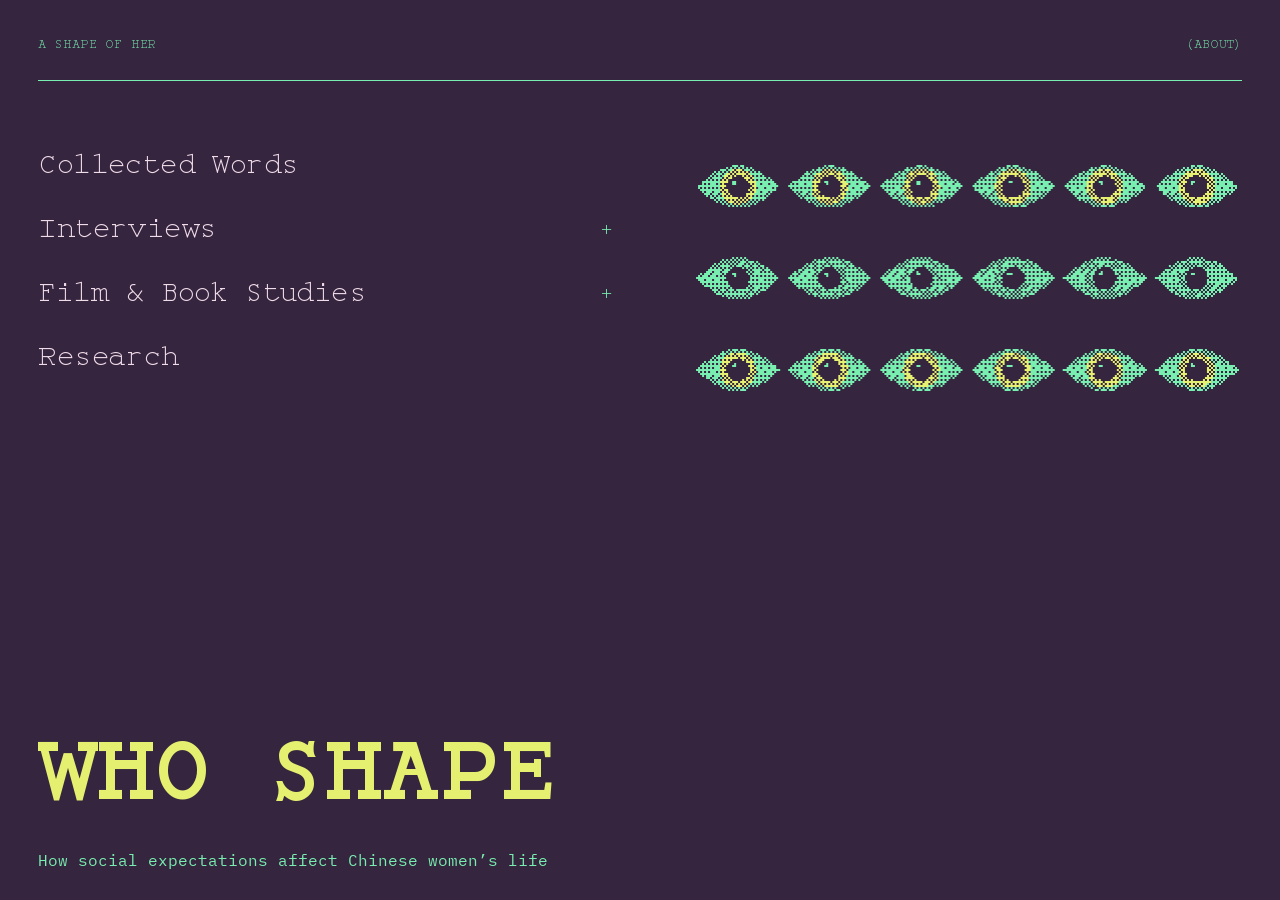
==== commit 4e38cb5f: "Update research archive design and reading experience" ====
--- a/index.html
+++ b/index.html
@@ -1,4 +1,3 @@
-<!doctype html><html lang="en"><head><meta charset="utf-8"><meta name="viewport" content="width=device-width,initial-scale=1"><title>A Shape of Her</title><link rel="stylesheet" href="src/home.css?v=title-reveal-2"><link rel="stylesheet" href="src/type.css?v=about-close-focus-1"><script type="module" src="src/home.js?v=film-book-studies-1"></script><link rel="stylesheet" href="src/responsive.css?v=feng-qin-1"><link rel="stylesheet" href="src/home-eye.css?v=about-layer-1"></head><body><main class="figma-home"><div style="position:relative;width:100%;height:100%" data-node-id="1:388" data-name="index"><img alt="" style="position:absolute;display:block;inset:0;max-width:none;width:100%;height:100%" src="assets/figma/home-04cc8.svg" /><p style="word-break:break-word;position:absolute;font-family:Bodoni Moda;font-weight:400;inset:2.07% 90.83% 95.06% 0.97%;line-height:normal;color:#78efb0;font-size:14.15px;white-space:nowrap" data-node-id="1:390">A SHAPE OF HER</p><div style="position:absolute;inset:2.16% 98.09% 96.08% 0.97%" data-node-id="1:391" data-name="Group"><img alt="" style="position:absolute;display:block;inset:0;max-width:none;width:100%;height:100%" src="assets/figma/home-c8390.svg" /></div><div style="position:absolute;inset:6.98% 0 93.02% 0" data-node-id="1:399" data-name="Vector"><div style="position:absolute;inset:-0.5px 0"><img alt="" style="display:block;max-width:none;width:100%;height:100%" src="assets/figma/home-5d389.svg" /></div></div><p style="word-break:break-word;position:absolute;font-family:Inter;font-weight:400;inset:21.93% 93.33% 76.11% 0.97%;line-height:normal;font-style:normal;color:#78efb0;font-size:12px;white-space:nowrap" data-node-id="1:402">
-        (NAVIGATION)</p><p style="word-break:break-word;position:absolute;font-family:Inter;font-weight:400;inset:29.9% 86.11% 64.1% 0.97%;line-height:normal;font-style:normal;color:#f0dbe8;font-size:38px;white-space:nowrap" data-node-id="1:405">
-        Interviews</p><a style="word-break:break-word;position:absolute;display:block;cursor:pointer;font-family:Inter;font-weight:400;inset:23.89% 78.54% 70.1% 0.9%;line-height:0;font-style:normal;color:#f0dbe8;font-size:38px;white-space:nowrap" data-node-id="1:406"><p style="line-height:normal">Collected Words</p></a><p style="word-break:break-word;position:absolute;font-family:Inter;font-weight:400;inset:36.42% 83.82% 57.57% 0.97%;line-height:normal;font-style:normal;color:#f0dbe8;font-size:38px;white-space:nowrap" data-node-id="1:408">Film &amp; Book Studies</p><a style="word-break:break-word;position:absolute;display:block;cursor:pointer;font-family:Inter;font-weight:400;inset:42.82% 87.43% 51.17% 0.97%;line-height:0;font-style:normal;color:#f0dbe8;font-size:38px;white-space:nowrap" data-node-id="1:409"><p style="line-height:normal">Research</p></a><p style="word-break:break-word;position:absolute;font-family:Inter;font-weight:400;inset:34.99% 33.06% 59.01% 36.88%;line-height:normal;font-style:normal;color:#f0dbe8;font-size:38px;white-space:nowrap" data-node-id="1:411">Interaction coming soon</p><p style="word-break:break-word;position:absolute;font-family:Bodoni Moda;font-weight:400;inset:61.88% 1.04% -2.09% 0.97%;line-height:normal;color:#e5ef70;font-size:202px;letter-spacing:-16px;white-space:nowrap" data-node-id="1:417">
-        A SHAPE OF HER</p><div style="position:absolute;inset:70.78% 87.82% 8.22% 0.94%" data-node-id="1:418" data-name="Group"><picture><source media="(max-width:1100px)" srcset="assets/figma/home-title-compact.svg?v=ornament-5"><img alt="" style="position:absolute;display:block;inset:0;max-width:none;width:100%;height:100%" src="assets/figma/home-e5cbd.svg?v=ornament-3" /></picture></div><p style="word-break:break-word;position:absolute;font-family:Inter;font-weight:400;inset:93.99% 1.04% 3.13% 66.88%;line-height:normal;font-style:normal;color:#e5ef70;font-size:18.071px;white-space:nowrap" data-node-id="1:422">How social expectations affect Chinese women’s life</p><button style="position:absolute;display:block;cursor:pointer;inset:2.22% 1.04% 95.3% 82.85%" data-node-id="146:61" data-name="(A PERSONAL RESEARCH ARCHIVE)"><div style="word-break:break-word;position:absolute;font-family:Inter;font-weight:400;inset:0 -3.45% 10.53% 0;line-height:0;font-style:normal;color:#78efb0;font-size:14px;text-align:left;white-space:nowrap" data-node-id="I146:61;1:395" role="button" tabindex="0"><p style="line-height:normal">(A PERSONAL RESEARCH ARCHIVE)</p></div></button><div style="position:absolute;align-content:stretch;display:flex;inset:91.91% 1.6% 0.52% 13.4%;align-items:center;justify-content:center;padding-top:12px;padding-bottom:12px" data-node-id="178:77"><p style="word-break:break-word;font-family:Inter;font-weight:700;line-height:34px;font-style:normal;position:relative;flex-shrink:0;color:#78efb0;font-size:20px;width:1224px" data-node-id="178:76">STILL EVOLVING</p></div></div><aside id="about" hidden><div style="background:#f3a5de;position:relative;width:100%;height:100%" data-node-id="8:424" data-name="about"><div style="position:absolute;bottom:0;left:0;right:100%;top:0" data-node-id="8:426" data-name="Vector"><div style="position:absolute;inset:0 -0.5px"><img alt="" style="display:block;max-width:none;width:100%;height:100%" src="assets/figma/about-77326.svg" /></div></div><div style="position:absolute;inset:8.62% 5.71% 91.38% 5.71%" data-node-id="8:431" data-name="Vector"><div style="position:absolute;inset:-0.5px 0"><img alt="" style="display:block;max-width:none;width:100%;height:100%" src="assets/figma/about-8115b.svg" /></div></div><div style="word-break:break-word;position:absolute;font-family:Inter;font-weight:400;inset:12.53% 3.93% -307.57% 7.5%;line-height:0;font-style:normal;color:#35253f;font-size:21px" data-node-id="8:435"><p style="text-indent:40px;line-height:34px;margin-bottom:0">A Shape of Her is a personal research project in which I look at how social expectations affect the lives of Chinese women. It starts with words that a girl may tell herself many times as she matures; “I should behave,” “When are you getting married?” and “What will happen to your job once you have children?” When you hear those words, they are sometimes in a place of concern; but I think they also have ideas of how a woman should be. I would like to know how these ideas become a part of her and if the life she desires is what she wants or the life she has learned to want.</p><p style="text-indent:40px;line-height:34px;margin-bottom:0">In this project I would use interviews with women around me as case studies, including my mother, grandmother, and aunts. They are all at different stages of life and have different experiences. I was seeking them out in my daily life, what matters to them and if you could go back in time and change one thing about them what would it be? I am very close to them but I realize there are still things I don’t know about them. I know my mother as my mother, but I would love to know who she was before she had me, what she wanted to do, and how she feels about her life now.</p><p style="text-indent:40px;line-height:34px;margin-bottom:0">And I learned from those conversations that being happy with life didn’t mean not having regrets. My grandmother might be happy now but she wishes she had not married or left the village where she used to live. And women can enjoy taking care of their family but also wish for more time off for themselves. These feelings do not balance out my reality. I want to understand what she means when she talks about regret and not necessarily try to help her feel better or say to her that she shouldn’t think like that.</p><p style="text-indent:40px;line-height:34px;margin-bottom:0">And I also study Chinese women in movies and literature beyond the interviews. I see the characters and relate them to women I know. I look at how a woman goes about being a good daughter, wife, or mother in the eyes of others and what is going on in her own mind in this process. Sometimes she remains silent because she’s worried about what people could think. Sometimes a decision appears to be her own, but she doesn’t have many other choices. Reading these stories makes me think about the interviews differently. The interviews also help me see things in the films and books that I hadn’t realized before.</p><p style="text-indent:40px;line-height:34px;margin-bottom:0">I put these interviews and my reading notes on the website with family pictures and words I collected from everyday life. The paper slips contain questions and remarks about what is expected of Chinese women. One word by itself might be ordinary or even harmless. But together I can see how these expectations are built up. A girl might be encouraged to work hard and be independent but then is expected to put her family before her work. I want to know how she feels when she cannot meet both expectations and if she thinks she has to pick something for herself because it’s going to hurt someone else.</p><p style="text-indent:40px;line-height:34px;margin-bottom:0">The expectations change as she gets older. Quiet and obedient behavior is probably viewed as OK as a child. Later on people might be more interested in her appearance or marriage and children. Looking after others can be a huge part of her life as well and the things she wants to do might have to wait. But I don’t think every woman is faced with this in the same way. In case she is able to choose, it is based on her financial situation and support from those around her. And I want to know what caring for her family means to her personally too, both values that make her tired and does not represent all Chinese women as the women I interview.</p><p style="text-indent:40px;line-height:34px">My empathy towards people I know is based on how I am trying to get to know them more, I’m trying to know them better. I don’t expect their answers to be the same, or one way to describe how women feel. I hope through making A Shape of Her to pay attention to what a woman wants for herself, even if it’s different from what other people want for her. I think that understanding this starts with asking her and letting her finish her answer, even if it’s not what I thought she would say.</p></div><button style="position:absolute;display:contents;cursor:pointer;inset:1.83% 3.93% 92.95% 88.93%" data-node-id="8:428" data-name="Close About"><div style="position:absolute;inset:1.83% 3.93% 92.95% 88.93%" data-node-id="8:429" data-name="Vector"><img alt="" style="position:absolute;display:block;inset:0;max-width:none;width:100%;height:100%" src="assets/figma/about-68d74.svg" /></div><p style="word-break:break-word;position:absolute;font-family:Inter;font-weight:400;inset:2.61% 6.07% 93.6% 91.07%;line-height:normal;font-style:normal;color:#35253f;font-size:24px;white-space:nowrap" data-node-id="8:430">×</p></button></div></aside></main></body></html>+<!doctype html><html lang="en"><head><meta charset="utf-8"><meta name="viewport" content="width=device-width,initial-scale=1"><title>A Shape of Her</title><link rel="stylesheet" href="src/home.css?v=title-reveal-2"><link rel="stylesheet" href="src/type.css?v=typewriter-body-1"><script type="module" src="src/home.js?v=film-book-studies-1"></script><link rel="stylesheet" href="src/responsive.css?v=feng-qin-1"><link rel="stylesheet" href="src/home-eye.css?v=about-layer-1"><link rel="icon" type="image/png" href="assets/favicon-transparent.png?v=eye-transparent-1"></head><body><main class="figma-home"><div style="position:relative;width:100%;height:100%" data-node-id="1:388" data-name="index"><img alt="" style="position:absolute;display:block;inset:0;max-width:none;width:100%;height:100%" src="assets/figma/home-04cc8.svg" /><p style="word-break:break-word;position:absolute;font-family:var(--font-text);font-weight:400;inset:2.07% 90.83% 95.06% 0.97%;line-height:normal;color:#78efb0;font-size:14.15px;white-space:nowrap" data-node-id="1:390">A SHAPE OF HER</p><div style="position:absolute;inset:2.16% 98.09% 96.08% 0.97%" data-node-id="1:391" data-name="Group"><img alt="" style="position:absolute;display:block;inset:0;max-width:none;width:100%;height:100%" src="assets/figma/home-c8390.svg" /></div><div style="position:absolute;inset:6.98% 0 93.02% 0" data-node-id="1:399" data-name="Vector"><div style="position:absolute;inset:-0.5px 0"><img alt="" style="display:block;max-width:none;width:100%;height:100%" src="assets/figma/home-5d389.svg" /></div></div><p style="word-break:break-word;position:absolute;font-family:var(--font-text);font-weight:400;inset:29.9% 86.11% 64.1% 0.97%;line-height:normal;font-style:normal;color:#f0dbe8;font-size:38px;white-space:nowrap" data-node-id="1:405">
+        Interviews</p><a style="word-break:break-word;position:absolute;display:block;cursor:pointer;font-family:var(--font-text);font-weight:400;inset:23.89% 78.54% 70.1% 0.9%;line-height:0;font-style:normal;color:#f0dbe8;font-size:38px;white-space:nowrap" data-node-id="1:406"><p style="line-height:normal">Collected Words</p></a><p style="word-break:break-word;position:absolute;font-family:var(--font-text);font-weight:400;inset:36.42% 83.82% 57.57% 0.97%;line-height:normal;font-style:normal;color:#f0dbe8;font-size:38px;white-space:nowrap" data-node-id="1:408">Film &amp; Book Studies</p><a style="word-break:break-word;position:absolute;display:block;cursor:pointer;font-family:var(--font-text);font-weight:400;inset:42.82% 87.43% 51.17% 0.97%;line-height:0;font-style:normal;color:#f0dbe8;font-size:38px;white-space:nowrap" data-node-id="1:409"><p style="line-height:normal">Research</p></a><p style="word-break:break-word;position:absolute;font-family:var(--font-text);font-weight:400;inset:34.99% 33.06% 59.01% 36.88%;line-height:normal;font-style:normal;color:#f0dbe8;font-size:38px;white-space:nowrap" data-node-id="1:411">Interaction coming soon</p><p style="word-break:break-word;position:absolute;font-family:var(--font-text);font-weight:400;inset:61.88% 1.04% -2.09% 0.97%;line-height:normal;color:#e5ef70;font-size:202px;letter-spacing:-16px;white-space:nowrap" data-node-id="1:417">
+        WHO SHAPES HER LIFE?</p><div style="position:absolute;inset:70.78% 87.82% 8.22% 0.94%" data-node-id="1:418" data-name="Group"><picture><source media="(max-width:1100px)" srcset="assets/figma/home-title-compact.svg?v=ornament-5"><img alt="" style="position:absolute;display:block;inset:0;max-width:none;width:100%;height:100%" src="assets/figma/home-e5cbd.svg?v=ornament-3" /></picture></div><p style="word-break:break-word;position:absolute;font-family:var(--font-text);font-weight:400;inset:93.99% 1.04% 3.13% 66.88%;line-height:normal;font-style:normal;color:#e5ef70;font-size:18.071px;white-space:nowrap" data-node-id="1:422">How social expectations affect Chinese women’s life</p><button style="position:absolute;display:block;cursor:pointer;inset:2.22% 1.04% 95.3% 82.85%" data-node-id="146:61" data-name="(A PERSONAL RESEARCH ARCHIVE)"><div style="word-break:break-word;position:absolute;font-family:var(--font-text);font-weight:400;inset:0 -3.45% 10.53% 0;line-height:0;font-style:normal;color:#78efb0;font-size:14px;text-align:left;white-space:nowrap" data-node-id="I146:61;1:395" role="button" tabindex="0"><p style="line-height:normal">(A PERSONAL RESEARCH ARCHIVE)</p></div></button></div><aside id="about" hidden><div style="background:#f3a5de;position:relative;width:100%;height:100%" data-node-id="8:424" data-name="about"><div style="position:absolute;bottom:0;left:0;right:100%;top:0" data-node-id="8:426" data-name="Vector"><div style="position:absolute;inset:0 -0.5px"><img alt="" style="display:block;max-width:none;width:100%;height:100%" src="assets/figma/about-77326.svg" /></div></div><div style="position:absolute;inset:8.62% 5.71% 91.38% 5.71%" data-node-id="8:431" data-name="Vector"><div style="position:absolute;inset:-0.5px 0"><img alt="" style="display:block;max-width:none;width:100%;height:100%" src="assets/figma/about-8115b.svg" /></div></div><div style="word-break:break-word;position:absolute;font-family:var(--font-text);font-weight:400;inset:12.53% 3.93% -307.57% 7.5%;line-height:0;font-style:normal;color:#35253f;font-size:21px" data-node-id="8:435"><p style="text-indent:40px;line-height:34px;margin-bottom:0">A Shape of Her is a personal research project in which I look at how social expectations affect the lives of Chinese women. It starts with words that a girl may tell herself many times as she matures; “I should behave,” “When are you getting married?” and “What will happen to your job once you have children?” When you hear those words, they are sometimes in a place of concern; but I think they also have ideas of how a woman should be. I would like to know how these ideas become a part of her and if the life she desires is what she wants or the life she has learned to want.</p><p style="text-indent:40px;line-height:34px;margin-bottom:0">In this project I would use interviews with women around me as case studies, including my mother, grandmother, and aunts. They are all at different stages of life and have different experiences. I was seeking them out in my daily life, what matters to them and if you could go back in time and change one thing about them what would it be? I am very close to them but I realize there are still things I don’t know about them. I know my mother as my mother, but I would love to know who she was before she had me, what she wanted to do, and how she feels about her life now.</p><p style="text-indent:40px;line-height:34px;margin-bottom:0">And I learned from those conversations that being happy with life didn’t mean not having regrets. My grandmother might be happy now but she wishes she had not married or left the village where she used to live. And women can enjoy taking care of their family but also wish for more time off for themselves. These feelings do not balance out my reality. I want to understand what she means when she talks about regret and not necessarily try to help her feel better or say to her that she shouldn’t think like that.</p><p style="text-indent:40px;line-height:34px;margin-bottom:0">And I also study Chinese women in movies and literature beyond the interviews. I see the characters and relate them to women I know. I look at how a woman goes about being a good daughter, wife, or mother in the eyes of others and what is going on in her own mind in this process. Sometimes she remains silent because she’s worried about what people could think. Sometimes a decision appears to be her own, but she doesn’t have many other choices. Reading these stories makes me think about the interviews differently. The interviews also help me see things in the films and books that I hadn’t realized before.</p><p style="text-indent:40px;line-height:34px;margin-bottom:0">I put these interviews and my reading notes on the website with family pictures and words I collected from everyday life. The paper slips contain questions and remarks about what is expected of Chinese women. One word by itself might be ordinary or even harmless. But together I can see how these expectations are built up. A girl might be encouraged to work hard and be independent but then is expected to put her family before her work. I want to know how she feels when she cannot meet both expectations and if she thinks she has to pick something for herself because it’s going to hurt someone else.</p><p style="text-indent:40px;line-height:34px;margin-bottom:0">The expectations change as she gets older. Quiet and obedient behavior is probably viewed as OK as a child. Later on people might be more interested in her appearance or marriage and children. Looking after others can be a huge part of her life as well and the things she wants to do might have to wait. But I don’t think every woman is faced with this in the same way. In case she is able to choose, it is based on her financial situation and support from those around her. And I want to know what caring for her family means to her personally too, both values that make her tired and does not represent all Chinese women as the women I interview.</p><p style="text-indent:40px;line-height:34px">My empathy towards people I know is based on how I am trying to get to know them more, I’m trying to know them better. I don’t expect their answers to be the same, or one way to describe how women feel. I hope through making A Shape of Her to pay attention to what a woman wants for herself, even if it’s different from what other people want for her. I think that understanding this starts with asking her and letting her finish her answer, even if it’s not what I thought she would say.</p></div><button style="position:absolute;display:contents;cursor:pointer;inset:1.83% 3.93% 92.95% 88.93%" data-node-id="8:428" data-name="Close About"><div style="position:absolute;inset:1.83% 3.93% 92.95% 88.93%" data-node-id="8:429" data-name="Vector"><img alt="" style="position:absolute;display:block;inset:0;max-width:none;width:100%;height:100%" src="assets/figma/about-68d74.svg" /></div><p style="word-break:break-word;position:absolute;font-family:var(--font-text);font-weight:400;inset:2.61% 6.07% 93.6% 91.07%;line-height:normal;font-style:normal;color:#35253f;font-size:24px;white-space:nowrap" data-node-id="8:430">×</p></button></div></aside></main></body></html>
--- a/src/home.css
+++ b/src/home.css
@@ -1,13 +1,13 @@
 @import url('./cursor.css');
 @import url('../assets/fonts/fonts.css');
-*{box-sizing:border-box}body{margin:0;background:#35253f;font-family:Inter;overflow:hidden}p{margin:0}a{color:inherit;text-decoration:none}button{background:none;border:0;padding:0;font:inherit;color:inherit;cursor:pointer}[hidden]{display:none!important}.figma-home{width:1440px;height:766px;position:absolute;left:50%;top:50%;transform:translate(-50%,-50%) scale(var(--home-scale,1));transform-origin:center;overflow:hidden}.figma-home>div{width:1440px;height:766px}#about{position:absolute;left:880px;top:0;width:560px;height:766px;background:#f3a5de;overflow:auto}#about>div{width:560px;height:766px}a:focus-visible,button:focus-visible{outline:2px solid #78efb0;outline-offset:4px}
+*{box-sizing:border-box}body{margin:0;background:#35253f;font-family:var(--font-text);overflow:hidden}p{margin:0}a{color:inherit;text-decoration:none}button{background:none;border:0;padding:0;font:inherit;color:inherit;cursor:pointer}[hidden]{display:none!important}.figma-home{width:1440px;height:766px;position:absolute;left:50%;top:50%;transform:translate(-50%,-50%) scale(var(--home-scale,1));transform-origin:center;overflow:hidden}.figma-home>div{width:1440px;height:766px}#about{position:absolute;left:880px;top:0;width:560px;height:766px;background:#f3a5de;overflow:auto}#about>div{width:560px;height:766px}a:focus-visible,button:focus-visible{outline:2px solid #78efb0;outline-offset:4px}
 .figma-home{overflow:clip}body{height:100dvh;overflow:clip}
 .figma-home [data-node-id="1:390"]{left:14px!important;top:16px!important;right:auto!important;bottom:auto!important;height:20px;line-height:20px!important}
 .figma-home [data-node-id="146:61"]:hover p,.figma-home [data-node-id="146:61"]:focus-visible p{color:#e5ef70!important}
 .home-film-menu{position:absolute;left:14px;top:229px;width:820px;height:256px;z-index:5;pointer-events:none}
-.home-film-menu-label{position:absolute;left:0;top:49px;width:340px;height:46px;background:transparent;color:#63435f;font:400 38px/46px Inter;pointer-events:auto}
+.home-film-menu-label{position:absolute;left:0;top:49px;width:340px;height:46px;background:transparent;color:#63435f;font:400 38px/46px var(--font-text);pointer-events:auto}
 .home-film-menu::before{content:"";position:absolute;inset:0;background:#f3a5de;clip-path:var(--menu-outline)}
-.home-film-menu>a{position:absolute;left:340px;width:480px;height:64px;padding:20px 18px;background:transparent;color:#63435f;font:400 20px/24px Inter;pointer-events:auto}
+.home-film-menu>a{position:absolute;left:340px;width:480px;height:64px;padding:20px 18px;background:transparent;color:#63435f;font:400 20px/24px var(--font-text);pointer-events:auto}
 .home-film-menu>a:nth-of-type(1){top:0}.home-film-menu>a:nth-of-type(2){top:64px}.home-film-menu>a:nth-of-type(3){top:128px}.home-film-menu>a:nth-of-type(4){top:192px}
 .figma-home a[href^="original-layout.html"]:hover p,
 .figma-home a[href^="original-layout.html"]:focus-visible p,
@@ -16,7 +16,7 @@
 #about [data-node-id="8:435"]{right:74px!important;bottom:auto!important;height:auto;padding-bottom:32px}
 .figma-home [data-node-id="1:391"]{left:14px!important;top:20.4px!important;right:auto!important;bottom:auto!important;width:11.34px;height:11.27px}
 
-[data-node-id="8:435"], [data-node-id="8:435"] p{font-family:'PP Neue Montreal',Inter,sans-serif!important}
+[data-node-id="8:435"], [data-node-id="8:435"] p{font-family:var(--font-text)!important}
 
 /* Fit the existing display title inside the original page margins. */
 .figma-home [data-node-id="1:417"]{transform:scaleX(.96);transform-origin:left center}
@@ -26,9 +26,9 @@
 /* Square, text-led navigation panels inspired by the reference site's editorial menus. */
 .home-film-menu{position:absolute;z-index:8;display:flex;flex-direction:column;width:430px;padding:12px 0;background:#f3a5de;box-shadow:0 12px 28px rgba(20,12,25,.18);pointer-events:auto}
 .home-film-menu[hidden]{display:none}
-.home-film-menu>a{position:relative;inset:auto!important;display:flex;align-items:center;width:100%;height:auto;min-height:50px;padding:12px 18px;background:transparent;color:#35253f;font:400 18px/1.3 'PP Neue Montreal',Inter,sans-serif;white-space:normal;transition:background-color 140ms ease,color 140ms ease}
+.home-film-menu>a{position:relative;inset:auto!important;display:flex;align-items:center;width:100%;height:auto;min-height:50px;padding:12px 18px;background:transparent;color:#35253f;font:400 18px/1.3 var(--font-text);white-space:normal;transition:background-color 140ms ease,color 140ms ease}
 .home-film-menu>a:hover,.home-film-menu>a:focus-visible{background:#e5ef70;color:#35253f;outline:none}
-.figma-home a[href^="original-layout.html"] p{font-family:'PP Neue Montreal',Inter,sans-serif!important;font-weight:700!important}
+.figma-home a[href^="original-layout.html"] p{font-family:var(--font-text)!important;font-weight:700!important}
 @media(max-width:700px){.home-film-menu{width:340px}.home-film-menu>a{font-size:16px}}
 
 @media(min-width:1101px){.home-film-menu{height:auto;max-height:calc(766px - var(--menu-top) - 24px);overflow-y:auto;overscroll-behavior:contain;scrollbar-width:thin}.home-film-menu>a{flex-shrink:0}}
--- a/src/type.css
+++ b/src/type.css
@@ -1,15 +1,21 @@
-/* Reading system mapped from Common Dimensions onto this site's palette and layout.
-   Text: Familjen Grotesk. Meta: IBM Plex Mono. Masthead: Bodoni Moda.
-   Meta 14/1.15 · Nav 14/1 · Title 24/1.2 · Lead 24/1.25 bold · Body 24/1.28 · Deck 20/1.4 · Quote 52/1.05 */
 :root{
- --font-text:"Familjen Grotesk","PP Neue Montreal",Inter,sans-serif;
- --font-display:"Bodoni Moda",serif;
- --font-meta:"IBM Plex Mono",ui-monospace,monospace;
+ --font-text:"Monospace",ui-monospace,monospace;
+ --font-body:"IBM Plex Mono","Monospace",ui-monospace,monospace;
+ --body-size:18px;
+ --body-leading:1.65;
+ --body-measure:65ch;
+ --font-nav:"Monospace",ui-monospace,monospace;
+ --font-display:var(--font-text);
+ --font-meta:var(--font-text);
  --highlight:#e5ef70;
  --ink:#171515;
  --plum:#35253f;
 }
 body{font-family:var(--font-text)}
+
+.figma-home{--font-text:var(--font-nav);--font-display:var(--font-nav);--font-meta:var(--font-nav);font-family:var(--font-nav)}
+.figma-home .home-title{font-weight:700!important;letter-spacing:-.025em!important}
+@media(min-width:1101px){.figma-home .home-title{font-size:176px!important}}
 
 .figma-screen .brand-link p,
 .figma-home [data-node-id="1:390"],
@@ -19,7 +25,7 @@
 .figma-screen .topnav{position:absolute;z-index:3;top:14px;right:14px;left:auto;display:flex;align-items:center;gap:22px;height:24px}
 .figma-screen .topnav .aligned-topbar-link{position:static!important;inset:auto!important;width:auto!important;height:auto!important;display:block!important;padding:4px 6px;white-space:nowrap}
 .aligned-topbar-link,
-.aligned-topbar-link p{font:400 14px/1 var(--font-text)!important;letter-spacing:.04em;text-transform:uppercase}
+.aligned-topbar-link p{font:400 14px/1 var(--font-nav)!important;letter-spacing:.04em;text-transform:uppercase}
 .aligned-topbar-link:hover,
 .aligned-topbar-link:focus-visible{background:#78efb0}
 .aligned-topbar-link:hover p,
@@ -33,7 +39,7 @@
 .figma-home [data-node-id="146:61"] p,
 .figma-home [data-node-id="178:76"]{font:400 14px/1.15 var(--font-meta)!important;letter-spacing:.02em}
 .figma-home [data-node-id="1:422"]{left:auto!important;right:14px!important;top:auto!important;bottom:22px!important;width:max-content!important;height:auto!important;padding:1px 8px;background:#78efb0!important;color:#171515!important;font:400 20px/1 var(--font-text)!important}
-.figma-home a[href^="original-layout.html"] p{font-family:var(--font-text)!important;font-weight:400!important;font-size:38px!important;line-height:1!important;letter-spacing:-.03em}
+.figma-home a[href^="original-layout.html"] p{font-family:var(--font-nav)!important;font-weight:400!important;font-size:28px!important;line-height:1.15!important;letter-spacing:-.02em}
 .figma-home a[href^="original-layout.html"]:hover p,
 .figma-home a[href^="original-layout.html"]:focus-visible p{text-decoration:underline;text-underline-offset:.12em;text-decoration-thickness:1px}
 .figma-home a[href^="original-layout.html"]:active{opacity:.5}
@@ -42,7 +48,7 @@
 
 /* Home menus keep the pink panel. Items underline instead of filling the row. */
 .home-film-menu{padding:14px 16px!important;gap:8px!important;box-sizing:border-box!important}
-.home-film-menu>a{width:auto!important;align-self:stretch!important;box-sizing:border-box!important;min-height:0!important;padding:7px 12px!important;font:400 16px/1.25 var(--font-text)!important;color:#fff!important;background:var(--plum)!important;text-decoration:none}
+.home-film-menu>a{width:auto!important;align-self:stretch!important;box-sizing:border-box!important;min-height:0!important;padding:7px 12px!important;font:400 16px/1.35 var(--font-nav)!important;color:#fff!important;background:var(--plum)!important;text-decoration:none}
 .home-film-menu>a:hover,
 .home-film-menu>a:focus-visible{background:var(--highlight)!important;color:var(--plum)!important;text-decoration:none!important;outline:none}
 .home-film-menu>a:active{opacity:.5}
@@ -53,16 +59,15 @@
 [data-name="Close About"]:active{opacity:.5}
 .figma-home .home-about-close:focus-visible{outline:none}
 
-/* About copy matches the reference info panel: 20px, open paragraphs, no indent. */
 #about [data-node-id="8:435"],
-#about [data-node-id="8:435"] p{font:400 20px/1.4 var(--font-text)!important;text-indent:0!important;text-wrap:pretty}
+#about [data-node-id="8:435"] p{font:400 var(--body-size)/var(--body-leading) var(--font-body)!important;max-width:var(--body-measure);letter-spacing:0!important;text-align:left;text-indent:0!important;text-wrap:pretty}
 #about [data-node-id="8:435"] p{margin:0 0 1em!important}
 #about [data-node-id="8:435"] p:last-child{margin-bottom:0!important}
 
 /* Interview opening: mono date, regular title, large regular quote. */
 .interview-date{font:400 14px/1.15 var(--font-meta)!important;letter-spacing:0!important}
-.interview-title{font:400 24px/1.2 var(--font-text)!important}
-.interview-pull-quote{font:400 52px/1.32 var(--font-text)!important;letter-spacing:0!important;text-wrap:balance;color:#171515!important}
+.interview-title{font:700 30px/1.25 var(--font-text)!important}
+.interview-pull-quote{font:400 44px/1.35 var(--font-text)!important;letter-spacing:0!important;text-wrap:balance;color:#171515!important}
 .interview-pull-quote span{background:var(--highlight);color:inherit;box-decoration-break:clone;-webkit-box-decoration-break:clone;padding:0}
 .interview-intro{min-height:100%;padding:8px 0 40px}
 #aunt2 [data-name="Aunt 2 — scrollable interview"]{overflow:hidden!important}
@@ -71,34 +76,34 @@
 :is(#mom,#xiaomin,#xiaosheng,#zhengjuan,#fanghanqin,#fengqin,#grandma,#aunt1,#aunt2) [data-name^="Question"]{gap:14px!important}
 
 /* Questions and answers share one size. Weight carries the hierarchy. */
-:is(#mom,#xiaomin,#xiaosheng,#zhengjuan,#fanghanqin,#fengqin,#grandma,#aunt1,#aunt2,#film,#reflection) [data-name^="Question"]>:first-child,
-:is(#mom,#xiaomin,#xiaosheng,#zhengjuan,#fanghanqin,#fengqin,#grandma,#aunt1,#aunt2,#film,#reflection) [data-name^="Question"]>:first-child p{font:700 24px/1.25 var(--font-text)!important;text-wrap:pretty}
-:is(#mom,#xiaomin,#xiaosheng,#zhengjuan,#fanghanqin,#fengqin,#grandma,#aunt1,#aunt2,#film,#reflection) [data-name^="Question"]>:not(:first-child),
-:is(#mom,#xiaomin,#xiaosheng,#zhengjuan,#fanghanqin,#fengqin,#grandma,#aunt1,#aunt2,#film,#reflection) [data-name^="Question"]>:not(:first-child) p{font:400 18px/1.5 var(--font-text)!important;text-wrap:pretty}
-:is(#mom,#xiaomin,#xiaosheng,#zhengjuan,#fanghanqin,#fengqin,#grandma,#aunt1,#aunt2,#film,#reflection) [data-name^="Question"]>:not(:first-child) p+p{margin-top:.8em!important}
-
-:is(#mom,#xiaomin,#xiaosheng,#zhengjuan,#fanghanqin,#fengqin,#grandma,#aunt1,#aunt2) [data-name="Interview navigation — left tabs"]>:is(a,button) p{font:400 14px/1.15 var(--font-text)!important}
+:is(#mom,#xiaomin,#xiaosheng,#zhengjuan,#fanghanqin,#fengqin,#grandma,#aunt1,#aunt2,#film,#reflection,#summary) [data-name^="Question"]>:first-child,
+:is(#mom,#xiaomin,#xiaosheng,#zhengjuan,#fanghanqin,#fengqin,#grandma,#aunt1,#aunt2,#film,#reflection,#summary) [data-name^="Question"]>:first-child p{font:700 24px/1.25 var(--font-text)!important;text-wrap:pretty}
+:is(#mom,#xiaomin,#xiaosheng,#zhengjuan,#fanghanqin,#fengqin,#grandma,#aunt1,#aunt2,#film,#reflection,#summary) [data-name^="Question"]>:not(:first-child),
+:is(#mom,#xiaomin,#xiaosheng,#zhengjuan,#fanghanqin,#fengqin,#grandma,#aunt1,#aunt2,#film,#reflection,#summary) [data-name^="Question"]>:not(:first-child) p{font:400 var(--body-size)/var(--body-leading) var(--font-body)!important;max-width:var(--body-measure)!important;letter-spacing:0!important;text-align:left;text-wrap:pretty}
+:is(#mom,#xiaomin,#xiaosheng,#zhengjuan,#fanghanqin,#fengqin,#grandma,#aunt1,#aunt2,#film,#reflection,#summary) [data-name^="Question"]>:not(:first-child) p+p{margin-top:.8em!important}
+
+:is(#mom,#xiaomin,#xiaosheng,#zhengjuan,#fanghanqin,#fengqin,#grandma,#aunt1,#aunt2) [data-name="Interview navigation — left tabs"]>:is(a,button) p{font:400 14px/1.15 var(--font-nav)!important}
 :is(#mom,#xiaomin,#xiaosheng,#zhengjuan,#fanghanqin,#fengqin,#grandma,#aunt1,#aunt2) [data-name="Interview navigation — left tabs"]>:is(a,button)[aria-current="page"] p{font-weight:700!important}
-:is(#mom,#xiaomin,#xiaosheng,#zhengjuan,#fanghanqin,#fengqin,#grandma,#aunt1,#aunt2,#film,#reflection) [data-name="Interview navigation — left tabs"]>:is(a,button):active{opacity:.5}
-.figma-screen [data-name="Interview navigation — left tabs"]>:is(a,button) p{font-family:var(--font-text)!important}
+:is(#mom,#xiaomin,#xiaosheng,#zhengjuan,#fanghanqin,#fengqin,#grandma,#aunt1,#aunt2,#film,#reflection,#summary) [data-name="Interview navigation — left tabs"]>:is(a,button):active{opacity:.5}
+.figma-screen [data-name="Interview navigation — left tabs"]>:is(a,button) p{font-family:var(--font-nav)!important}
 
 /* Film caption and pending link use the mono highlight chip, and invert on hover. */
 #film [data-name^="Question"]>:nth-child(2)>p.film-meta{display:flex!important;flex-wrap:wrap;gap:6px;width:auto!important;max-width:100%;margin:0 0 12px!important;padding:0!important;background:transparent!important;color:var(--plum)!important}
 #film .film-meta-chip{display:inline-block;padding:3px 6px;background:var(--highlight);color:var(--plum)!important;font:400 13px/1.3 var(--font-meta)!important}
-#film [data-name^="Question"]>p.movie-link-coming-soon{display:inline-block;margin-top:8px;padding:2px 5px;background:#c8c3c8;color:#35253f!important;font:400 11px/1.3 var(--font-meta)!important;text-decoration:none!important;opacity:1;transition:background-color 140ms ease,color 140ms ease,opacity 140ms ease}
+#film [data-name^="Question"]>p.movie-link-coming-soon{display:inline-block;margin-top:8px;padding:2px 5px;background:#c8c3c8;color:#35253f!important;font:400 12px/1.4 var(--font-meta)!important;text-decoration:none!important;opacity:1;transition:background-color 140ms ease,color 140ms ease,opacity 140ms ease}
 #film [data-name^="Question"]>p.movie-link-coming-soon:hover,
 #film [data-name^="Question"]>p.movie-link-coming-soon:focus-visible{background:var(--plum);color:var(--highlight)!important;opacity:1}
 #film [data-name^="Question"]>p.movie-link-coming-soon:active{opacity:.5}
-:is(#mom,#xiaomin,#xiaosheng,#zhengjuan,#fanghanqin,#fengqin,#grandma,#aunt1,#aunt2,#film,#reflection) [data-name^="Question"]>.passage-open{position:absolute;top:2px;right:-40px;width:auto!important;max-width:max-content!important;height:auto!important;flex:none!important;padding:3px 5px!important;font:400 14px/1 var(--font-meta)!important;color:var(--plum)!important;background:var(--highlight)!important}
-.passage-open:hover,.passage-open:focus-visible{background:var(--plum)!important;color:#78efb0!important}
+:is(#mom,#xiaomin,#xiaosheng,#zhengjuan,#fanghanqin,#fengqin,#grandma,#aunt1,#aunt2,#film,#reflection,#summary) [data-name^="Question"]>.passage-open{position:absolute;top:-3px;left:-44px;right:auto;display:flex;align-items:center;justify-content:center;width:36px!important;min-width:36px!important;max-width:36px!important;height:36px!important;flex:none!important;padding:6px!important;font:400 20px/1 var(--font-meta)!important;color:var(--plum)!important;background:var(--highlight)!important}
+:is(#mom,#xiaomin,#xiaosheng,#zhengjuan,#fanghanqin,#fengqin,#grandma,#aunt1,#aunt2,#film,#reflection,#summary) [data-name^="Question"]>.passage-open:is(:hover,:focus-visible){background:var(--plum)!important;color:#78efb0!important}
 .passage-open:active{opacity:.5}
 
 /* Research index: 24px titles, 20px blurbs, mono facts. Hover fills with the site yellow. */
-#research .research-lead{width:calc(66.666% - 38px)!important;font-family:var(--font-text)!important;font-weight:700!important;font-size:50px!important;line-height:1.25!important;letter-spacing:0!important;text-wrap:pretty;background:transparent!important;color:#171515!important}
+#research .research-lead{width:calc(66.666% - 38px)!important;font-family:var(--font-text)!important;font-weight:700!important;font-size:42px!important;line-height:1.35!important;letter-spacing:0!important;text-wrap:pretty;background:transparent!important;color:#171515!important}
 .research-column-heading{font:400 14px/1.3 var(--font-meta)!important;letter-spacing:.04em;background:var(--plum)!important;color:#f0dbe8!important}
 .research-image-placeholder{display:none!important}
 .research-entry>p:first-child{font:700 24px/1.25 var(--font-text)!important}
-.research-entry>p:nth-child(3){margin-top:14px!important;font:400 20px/1.4 var(--font-text)!important;text-wrap:pretty}
+.research-entry>p:nth-child(3){margin-top:14px!important;font:400 var(--body-size)/var(--body-leading) var(--font-body)!important;max-width:var(--body-measure)!important;letter-spacing:0!important;text-align:left;text-wrap:pretty}
 .research-number-year p{font:400 14px/1.25 var(--font-meta)!important}
 #research .research-number-year p:last-child{background:var(--highlight)!important;color:var(--plum)!important}
 #research [data-node-id="221:60"],
@@ -118,7 +123,7 @@
 
 /* Collected words: mono metadata, same chip language. */
 .word-metadata{font:400 14px/1.35 var(--font-meta)!important}
-.word-number{font:500 14px/1.2 var(--font-meta)!important}
+.word-number{font:700 14px/1.2 var(--font-meta)!important}
 .word-life-stage{font:400 13px/1.35 var(--font-meta)!important;letter-spacing:.04em;text-transform:uppercase}
 .word-pressure{display:flex!important;flex-wrap:wrap;justify-content:flex-end;width:100%}
 .word-pressure-tag{font:400 12px/1.3 var(--font-meta)!important}
@@ -135,7 +140,7 @@
 #words [data-node-id="40:88"],
 #words [data-node-id="40:98"],
 #words [data-node-id="40:98"] p{font:400 13px/1.35 var(--font-meta)!important;letter-spacing:.04em;width:max-content!important;height:auto!important;padding:2px 5px 3px}
-#words [data-node-id="40:72"]{right:auto!important;bottom:auto!important;background:var(--highlight)!important;color:var(--plum)!important}
+#words [data-node-id="40:72"]{top:22px!important;right:auto!important;bottom:auto!important;background:var(--highlight)!important;color:var(--plum)!important}
 #words [data-node-id="40:77"],
 #words [data-node-id="40:88"],
 #words [data-node-id="47:264"],
@@ -149,6 +154,10 @@
 .word-filter-group>[data-node-id]{position:static!important;inset:auto!important;width:auto!important;height:auto!important}
 .word-filter-row{display:flex;flex-wrap:wrap;gap:8px;width:100%}
 #words .word-filter{position:static!important;left:auto!important;top:auto!important;width:auto!important;max-width:100%;height:auto!important;margin:0!important;transform:none!important;border-radius:0!important;padding:6px 10px!important}
+#words .word-filter{background:var(--plum)!important;color:#f0dbe8!important}
+#words .word-filter :is(div,p){color:inherit!important}
+#words .word-filter:not([aria-pressed="true"]):is(:hover,:focus-visible){color:#78efb0!important}
+#words .word-filter[aria-pressed="true"]{background:var(--highlight)!important;color:var(--plum)!important}
 #words .word-filter,
 #words .word-filter p{white-space:nowrap!important}
 .figma-screen .words-filter-close{left:416px!important;top:68px!important;width:auto!important;height:auto!important;padding:3px 5px 4px!important;background:var(--highlight)!important;color:var(--plum)!important;font:400 14px/1 var(--font-meta)!important}
@@ -165,7 +174,7 @@
 .word-viewer-actions button:active{opacity:.5}
 
 /* Passage reader: solid sheet inside, blurred page outside, yellow note for the tabs. */
-.passage-reader{box-sizing:border-box!important;border:0!important;border-radius:0!important;clip-path:none!important;width:50vw!important;max-width:50vw!important;height:min(620px,calc(100dvh - 40px))!important;max-height:none!important;background:#ead7e3!important;color:#171515!important;box-shadow:0 18px 44px rgba(23,21,21,.22);padding:0 18px 24px!important}
+.passage-reader{box-sizing:border-box!important;border:0!important;border-radius:0!important;clip-path:none!important;width:50vw!important;max-width:50vw!important;height:min(var(--passage-fit-height,620px),calc(100dvh - 40px))!important;max-height:calc(100dvh - 40px)!important;overflow-y:auto;overflow-x:hidden;scrollbar-width:auto;scrollbar-color:auto;scrollbar-gutter:stable;background:#ead7e3!important;color:#171515!important;box-shadow:0 18px 44px rgba(23,21,21,.22);padding:0 18px 24px!important}
 .passage-reader::backdrop{background:rgba(23,21,21,.18);backdrop-filter:blur(16px);-webkit-backdrop-filter:blur(16px)}
 .passage-photo{display:none}
 .passage-reader,.passage-reader button,.passage-row p,.passage-text h2{font-family:var(--font-text)!important}
@@ -177,21 +186,20 @@
 .passage-toolbar [aria-pressed="true"]{color:#171515!important;font-weight:700;text-decoration:underline;text-underline-offset:3px}
 .passage-toolbar [aria-pressed="true"]:hover,.passage-toolbar [aria-pressed="true"]:focus-visible{background:var(--plum);color:#78efb0!important;text-decoration:none}
 .passage-back{padding:4px 10px!important;background:var(--plum)!important;color:#f0dbe8!important;text-decoration:none!important}
-.passage-back:hover,.passage-back:focus-visible{background:#78efb0!important;color:#171515!important;text-decoration:none!important}
+.passage-back:focus-visible{outline:none;text-decoration:underline!important;text-underline-offset:3px}
+.passage-back:hover{background:#78efb0!important;color:#171515!important;text-decoration:none!important}
 .passage-text{max-width:none!important;margin:24px 0 0!important}
-.passage-text h2{margin:0 0 1em;font:700 20px/1.3 var(--font-text)!important;color:#171515!important}
+.passage-text h2{margin:0 0 1em;font:700 24px/1.3 var(--font-text)!important;color:#171515!important}
 .passage-row{margin-top:1em}
-.passage-row p{font:400 16px/1.5 var(--font-text)!important;color:#171515!important;text-wrap:pretty}
+.passage-row p{font:400 var(--body-size)/var(--body-leading) var(--font-body)!important;max-width:var(--body-measure);letter-spacing:0!important;text-align:left;color:#171515!important;text-wrap:pretty}
 .passage-reader button:active{opacity:.5}
 
 @media(max-width:800px){
- .interview-pull-quote{font-size:40px!important}
+ .interview-pull-quote{font-size:32px!important}
+ .interview-title{font-size:24px!important}
  .passage-text h2,
- :is(#mom,#xiaomin,#xiaosheng,#zhengjuan,#fanghanqin,#fengqin,#grandma,#aunt1,#aunt2,#film,#reflection) [data-name^="Question"]>:first-child,
- :is(#mom,#xiaomin,#xiaosheng,#zhengjuan,#fanghanqin,#fengqin,#grandma,#aunt1,#aunt2,#film,#reflection) [data-name^="Question"]>:first-child p{font-size:20px!important}
- .passage-row p,
- :is(#mom,#xiaomin,#xiaosheng,#zhengjuan,#fanghanqin,#fengqin,#grandma,#aunt1,#aunt2,#film,#reflection) [data-name^="Question"]>:not(:first-child),
- :is(#mom,#xiaomin,#xiaosheng,#zhengjuan,#fanghanqin,#fengqin,#grandma,#aunt1,#aunt2,#film,#reflection) [data-name^="Question"]>:not(:first-child) p{font-size:16px!important}
+ :is(#mom,#xiaomin,#xiaosheng,#zhengjuan,#fanghanqin,#fengqin,#grandma,#aunt1,#aunt2,#film,#reflection,#summary) [data-name^="Question"]>:first-child,
+ :is(#mom,#xiaomin,#xiaosheng,#zhengjuan,#fanghanqin,#fengqin,#grandma,#aunt1,#aunt2,#film,#reflection,#summary) [data-name^="Question"]>:first-child p{font-size:20px!important}
 }
 @media(prefers-reduced-motion:reduce){
  .movie-link-coming-soon,.research-source,.home-film-menu>a,#words-filter-panel,.words-gallery{transition:none}
@@ -208,7 +216,7 @@
  width:auto!important;min-width:0!important;min-height:0!important;height:auto!important;padding:2px 6px 3px!important;
  border:0!important;border-radius:0!important;background:var(--plum)!important;box-shadow:none!important;color:#f0dbe8!important
 }
-:is(#mom,#xiaomin,#xiaosheng,#zhengjuan,#fanghanqin,#fengqin,#grandma,#aunt1,#aunt2) [data-name="Interview navigation — left tabs"]>:is(a,button) p{font:400 18px/1.15 var(--font-text)!important;color:#f0dbe8!important;white-space:nowrap!important}
+:is(#mom,#xiaomin,#xiaosheng,#zhengjuan,#fanghanqin,#fengqin,#grandma,#aunt1,#aunt2) [data-name="Interview navigation — left tabs"]>:is(a,button) p{font:400 18px/1.15 var(--font-nav)!important;color:#f0dbe8!important;white-space:nowrap!important}
 :is(#mom,#xiaomin,#xiaosheng,#zhengjuan,#fanghanqin,#fengqin,#grandma,#aunt1,#aunt2) [data-name="Interview navigation — left tabs"]>:is(a,button):is(:hover,:focus-visible,[aria-current="page"]){
  width:auto!important;background:var(--plum)!important;box-shadow:none!important;color:#f0dbe8!important
 }
@@ -256,7 +264,7 @@
  display:flex!important;align-items:flex-start!important
 }
 #film [data-name="Interview navigation — left tabs"] :is(div,p){width:100%!important;max-width:100%!important;white-space:normal!important}
-#film [data-name="Interview navigation — left tabs"]>:is(a,button) p{margin:0!important;font:400 18px/1.15 var(--font-text)!important;color:#f0dbe8!important;white-space:normal!important}
+#film [data-name="Interview navigation — left tabs"]>:is(a,button) p{margin:0!important;font:400 18px/1.15 var(--font-nav)!important;color:#f0dbe8!important;white-space:normal!important}
 #film [data-name="Interview navigation — left tabs"]>:is(a,button):is(:hover,:focus-visible){width:100%!important;background:var(--plum)!important}
 #film [data-name="Interview navigation — left tabs"]>:is(a,button):is(:hover,:focus-visible) p{color:#78efb0!important}
 #film [data-name="Interview navigation — left tabs"]>:is(a,button)[aria-current="page"]{background:var(--plum)!important}
@@ -268,7 +276,7 @@
 }
 #film .film-placeholder::before{content:none}
 #film .film-placeholder span{display:none}
-#film .film-reality>:nth-child(2)>p.film-reality-intro{display:inline!important;width:auto!important;max-width:none!important;margin:0!important;padding:2px 6px!important;background:var(--highlight)!important;color:var(--plum)!important;font:400 18px/1.5 var(--font-text)!important;box-decoration-break:clone;-webkit-box-decoration-break:clone}
+#film .film-reality>:nth-child(2)>p.film-reality-intro{display:inline!important;width:auto!important;max-width:none!important;margin:0!important;padding:2px 6px!important;background:var(--highlight)!important;color:var(--plum)!important;font:400 var(--body-size)/var(--body-leading) var(--font-body)!important;box-decoration-break:clone;-webkit-box-decoration-break:clone}
 #film .film-reality p.film-reality-heading{font:700 20px/1.3 var(--font-text)!important;margin:1.4em 0 0!important;background:transparent!important;color:#171515!important}
 
 #film [data-name="Interview navigation — left tabs"]>a[href="#film/8"] p{color:#e993ce!important}
@@ -278,13 +286,13 @@
 #research .research-lead-highlight{background:#e5ef70;padding:0 3px;box-decoration-break:clone;-webkit-box-decoration-break:clone}
 #research .research-lead-keyword{background:#78efb0;color:#171515;padding:0 2px;box-decoration-break:clone;-webkit-box-decoration-break:clone}
 
-#research p.research-lead{line-height:1.45!important}
-
-#words #words-filter-panel .words-filter-close{position:absolute!important;inset:8px 12px auto auto!important;left:auto!important;top:8px!important;width:44px!important;height:44px!important;padding:10px!important;z-index:21}
+#research p.research-lead{line-height:1.35!important}
+
+#words #words-filter-panel .words-filter-close{position:absolute!important;inset:22px 12px auto auto!important;left:auto!important;top:22px!important;width:auto!important;height:auto!important;min-height:0!important;padding:4px 5px!important;z-index:21}
 
 .word-pressure-tag.word-theme-tag{background:#e5ef70;color:#35253f}
 
-#film a.book-source{display:inline-block;width:max-content;max-width:100%;margin-top:8px;padding:2px 5px;background:#c8c3c8;color:#35253f!important;font:400 11px/1.3 var(--font-meta)!important;text-decoration:none!important;opacity:1;transition:background-color 140ms ease,color 140ms ease,opacity 140ms ease}
+#film a.book-source{display:inline-block;width:max-content;max-width:100%;margin-top:8px;padding:2px 5px;background:#c8c3c8;color:#35253f!important;font:400 12px/1.4 var(--font-meta)!important;text-decoration:none!important;opacity:1;transition:background-color 140ms ease,color 140ms ease,opacity 140ms ease}
 #film a.book-source:hover,#film a.book-source:focus-visible{background:var(--plum);color:var(--highlight)!important;opacity:1}
 #film a.book-source:active{opacity:.5}
 @media(max-width:1100px){#film a.book-source{font-size:12px!important;line-height:1.35!important}}
@@ -292,5 +300,15 @@
 
 #film a.movie-source{margin-right:8px}
 
-#film [data-name^="Question"]>a.movie-source{width:max-content!important;max-width:100%!important;font:400 11px/1.3 var(--font-meta)!important}
+#film [data-name^="Question"]>a.movie-source{width:max-content!important;max-width:100%!important;font:400 12px/1.4 var(--font-meta)!important}
 @media(max-width:1100px){#film [data-name^="Question"]>a.movie-source{font-size:12px!important;line-height:1.35!important}}
+
+.home-small-ornament,.home-title-ornament,.brand-flourish{display:none!important}
+
+#words [data-node-id="40:77"],#words [data-node-id="47:264"],#words [data-node-id="40:88"]{font-weight:700!important}
+
+@media(max-width:600px){:root{--body-size:16px}.passage-text h2{font-size:22px!important}}
+
+.passage-reader::-webkit-scrollbar{-webkit-appearance:none;display:block;width:8px;height:0}
+.passage-reader::-webkit-scrollbar-thumb{background:var(--plum);border:1px solid #ead7e3}
+.passage-reader::-webkit-scrollbar-track{background:rgba(53,37,63,.12)}
--- a/src/responsive.css
+++ b/src/responsive.css
@@ -24,7 +24,7 @@
  #research .research-number-year{display:flex;flex-wrap:wrap;gap:6px}
  #research .research-number-year p{margin:0!important;line-height:1.3!important}
  #research .research-entry>p:first-child{font-size:24px!important;line-height:1.25!important}
- #research .research-entry>p:nth-child(3){font-size:18px!important;line-height:1.5!important;margin-top:16px!important}
+ #research .research-entry>p:nth-child(3){font-size:var(--body-size)!important;line-height:var(--body-leading)!important;margin-top:16px!important}
  #research .research-source{padding:12px!important}
  #research .research-source p{font-size:13px!important;line-height:1.5!important;overflow-wrap:anywhere}
  #research .research-source p:last-child{min-height:44px;display:inline-flex!important;align-items:center;margin-top:12px!important}
@@ -41,19 +41,19 @@
  #words .word-filter-row{gap:8px}
  #words .word-filter{min-height:38px!important;padding:8px 10px!important;border-radius:0!important;max-width:100%!important}
  #words .word-filter p{white-space:normal!important;line-height:1.3!important}
- #words .words-filter-close{position:absolute!important;inset:calc(var(--responsive-header-height,150px) + 8px) 12px auto auto!important;width:44px!important;height:44px!important;min-height:44px;padding:10px!important;z-index:21}
+ #words .words-filter-close{position:absolute!important;inset:22px 12px auto auto!important;width:auto!important;height:auto!important;min-height:0!important;padding:4px 5px!important;z-index:21}
  #words [data-node-id="40:98"]{min-height:44px!important;padding:10px!important}
  #words .word-open>img{height:auto;min-height:110px;object-fit:contain}
  .word-viewer{width:calc(100vw - 24px)!important;max-height:calc(100dvh - 24px)!important;padding:12px 0}
  .word-viewer-actions{gap:16px;flex-wrap:wrap;margin-top:20px}
  .word-viewer-actions button{min-height:44px;padding:10px 14px!important;line-height:1.3!important}
- .passage-reader{width:min(760px,calc(100vw - 24px))!important;max-width:calc(100vw - 24px)!important;height:calc(100dvh - 24px)!important;max-height:calc(100dvh - 24px)!important;padding:0 20px 28px!important}
+ .passage-reader{width:min(760px,calc(100vw - 24px))!important;max-width:calc(100vw - 24px)!important;height:min(var(--passage-fit-height,620px),calc(100dvh - 24px))!important;max-height:calc(100dvh - 24px)!important;padding:0 20px 28px!important}
  .passage-toolbar{align-items:flex-start;gap:12px;margin:0 -20px!important;padding:12px!important}
  .passage-toolbar nav{gap:4px 8px}
  .passage-reader .passage-toolbar button{min-height:44px;padding:8px!important;line-height:1.3!important}
  .passage-reader .passage-back{flex-shrink:0}
  .passage-text h2{font-size:24px!important}
- .passage-row p{font-size:18px!important;line-height:1.5!important}
+ .passage-row p{font-size:var(--body-size)!important;line-height:var(--body-leading)!important}
  #summary [data-name="Interview navigation — left tabs"]{position:absolute!important;inset:var(--responsive-header-height,150px) 0 auto!important;width:100%!important;height:auto!important;display:flex!important;flex-flow:row wrap!important;gap:6px!important;padding:8px 12px!important;background:var(--highlight)!important;transform:none!important}
  #summary [data-name="Interview navigation — left tabs"]>a{width:auto!important;min-height:44px;height:auto!important;padding:10px!important;background:var(--plum)!important}
  #summary [data-name="Interview navigation — left tabs"]>a p{font-size:15px!important;color:#f0dbe8!important}
@@ -75,3 +75,54 @@
  .passage-toolbar{flex-wrap:wrap}
  .passage-toolbar .passage-back{margin-left:auto}
 }
+
+.site-brand{display:flex;align-items:center;flex:none;width:max-content;min-height:40px;margin:0;font:400 14px/1.3 var(--font-nav)!important;letter-spacing:.015em!important;white-space:nowrap;color:#78efb0;text-decoration:none}
+.figma-home .home-small-brand.site-brand{height:40px!important;font:400 14px/1.3 var(--font-nav)!important;letter-spacing:.015em!important}
+.site-brand:is(:hover,:focus-visible){color:#e5ef70}
+.site-header{position:absolute;z-index:20;top:0;left:50%;transform:translateX(-50%);display:flex;align-items:flex-start;justify-content:space-between;gap:24px;width:100%;max-width:1600px;padding:24px clamp(24px,3vw,48px) 16px;border-bottom:1px solid transparent;background:#35253f}
+.figma-screen>div>[data-name="Vector"]{display:none!important}
+.site-header .topnav{position:static;display:flex;align-items:center;justify-content:flex-end;flex-wrap:wrap;gap:4px 16px;min-width:0;min-height:40px;margin:0}
+.site-header .topnav .aligned-topbar-link{position:static!important;inset:auto!important;display:flex!important;align-items:center;width:auto!important;height:auto!important;min-height:40px;padding:6px!important;white-space:nowrap}
+.site-header .aligned-topbar-link,.site-header .aligned-topbar-link p{font:400 14px/1.25 var(--font-nav)!important;letter-spacing:.02em}
+@media(min-width:1101px){
+ .figma-stage,.figma-stage:has(#film:not([hidden])),.figma-stage:has(#fengqin:not([hidden])){height:var(--interview-viewport-height,766px)!important}
+ .figma-screen:is(#mom,#grandma,#aunt1,#aunt2,#xiaomin,#xiaosheng,#zhengjuan,#fanghanqin,#fengqin,#film,#summary,#reflection,#research,#words),.figma-screen:is(#mom,#grandma,#aunt1,#aunt2,#xiaomin,#xiaosheng,#zhengjuan,#fanghanqin,#fengqin,#film,#summary,#reflection,#research,#words)>div{height:var(--interview-viewport-height,766px)!important}
+ .figma-screen:is(#mom,#grandma,#aunt1,#aunt2,#xiaomin,#xiaosheng,#zhengjuan,#fanghanqin,#fengqin,#film,#summary,#reflection,#research) [data-name*="scrollable"]{top:54px!important;bottom:auto!important;height:calc(var(--interview-viewport-height,766px) - 54px)!important}
+ #words .words-gallery{height:calc(var(--interview-viewport-height,766px) - 54px)!important}
+}
+@media(max-width:1100px){
+ .site-header{flex-wrap:wrap;gap:10px 24px}
+ .site-header .topnav{flex-basis:100%;justify-content:flex-start;min-height:44px;gap:4px 10px}
+ .site-header .topnav .aligned-topbar-link{min-height:44px;padding:8px 5px!important}
+ .site-header .aligned-topbar-link,.site-header .aligned-topbar-link p{font-size:12px!important}
+}
+@media(max-width:860px){
+ .site-header{padding:18px 24px 16px}
+ .site-header::after{left:24px;right:24px}
+}
+@media(max-width:600px){
+ .site-header{padding:12px 18px 12px}
+ .site-header::after{left:18px;right:18px}
+ .site-brand,.figma-home .home-small-brand.site-brand{font-size:13px!important}
+}
+
+.site-header .section-dropdown{position:relative;display:flex;align-items:center;max-width:100%;color:#78efb0}
+.site-header .topnav>.aligned-topbar-link{color:#78efb0}
+.site-header .section-dropdown>.aligned-topbar-link{color:inherit}
+.site-header .aligned-topbar-link:is(:hover,:focus-visible){background:transparent;color:var(--highlight)}
+.site-header .aligned-topbar-link[aria-current="page"],.site-header .section-dropdown:has(>a[aria-current="page"]),.site-header .section-dropdown.is-open{color:var(--highlight)}
+.section-dropdown-toggle{display:flex;align-items:center;justify-content:center;flex:none;width:24px;min-height:40px;margin:0;padding:6px;border:0;background:transparent;color:inherit;cursor:pointer}
+.section-dropdown-toggle::after{content:"";width:6px;height:6px;margin:0 0 4px;border-right:1px solid currentColor;border-bottom:1px solid currentColor;transform:rotate(45deg)}
+.section-dropdown-toggle[aria-expanded="true"]::after{margin-top:4px;transform:rotate(225deg)}
+.section-dropdown-toggle:is(:hover,:focus-visible){color:var(--highlight)}
+.section-dropdown-toggle:focus-visible{outline:1px solid #78efb0;outline-offset:1px}
+.section-dropdown .section-dropdown-menu{position:absolute;z-index:30;top:calc(100% + 6px);right:0;display:grid;gap:2px;width:min(360px,calc(100vw - 36px));max-height:min(480px,calc(100dvh - var(--interview-header-height,140px) - 20px));margin:0;padding:8px;overflow-x:hidden;overflow-y:auto;overscroll-behavior:contain;background:var(--highlight);box-sizing:border-box}
+.section-dropdown-menu>:is(a,button){display:block;width:100%;min-height:36px;margin:0;padding:8px 10px;border:0;border-radius:0;background:transparent;color:var(--plum);font:400 14px/1.4 var(--font-nav);text-align:left;cursor:pointer}
+.section-dropdown-menu :is(div,p){position:static;inset:auto;width:auto;height:auto;margin:0;padding:0;background:transparent;color:inherit;font:inherit;white-space:normal}
+.section-dropdown-menu>:is(a,button):is(:hover,:focus-visible){outline:none;background:var(--plum);color:#78efb0}
+.section-dropdown-menu>[aria-current="page"]{background:var(--plum);color:var(--highlight);font-weight:700}
+@media(max-width:1100px){.section-dropdown .section-dropdown-menu{position:fixed;top:calc(var(--interview-header-height,140px) - 8px);left:clamp(18px,3vw,24px);right:auto}.section-dropdown-toggle{min-height:44px}}
+@media(max-width:600px){.section-dropdown-menu>:is(a,button){font-size:13px}}
+
+.interview-linked-scroll :is([data-name*="scrollable"],[data-name="Family photographs — original proportions"],[data-name="Interview — editable questions and answers"],.aunt2-responsive-content){scrollbar-width:none!important}
+.interview-linked-scroll :is([data-name*="scrollable"],[data-name="Family photographs — original proportions"],[data-name="Interview — editable questions and answers"],.aunt2-responsive-content)::-webkit-scrollbar{display:none;width:0;height:0}
--- a/src/home-eye.css
+++ b/src/home-eye.css
@@ -1,22 +1,7 @@
-.figma-home .home-eyes{position:absolute;left:43%;top:14%;width:49%;aspect-ratio:2;height:auto;border:0;padding:0;background:transparent;cursor:crosshair;touch-action:pan-y;z-index:1;}
-.home-eyes canvas{display:block;width:100%;height:100%;}
-.home-eyes:focus-visible{outline:1px solid #78efb0;outline-offset:8px;}
-@media(max-width:1100px){
- .figma-home .home-eyes{position:relative;inset:auto;order:1;flex:none;width:min(100%,648px);margin:0 auto 44px;}
- .figma-home .home-navigation{margin-bottom:28px;}
- .figma-home .home-masthead{margin-top:auto;}
-}
-@media(min-width:701px) and (max-width:1100px){
- .figma-home>.home-landing{display:grid;grid-template-columns:minmax(260px,.85fr) minmax(0,1.15fr);gap:0 28px;grid-template-rows:auto minmax(380px,1fr) auto auto;}
- .home-header,.home-masthead,.home-footer{grid-column:1/-1;}
- .figma-home .home-navigation{grid-column:1;grid-row:2;width:100%;align-self:center;}
- .figma-home .home-eyes{grid-column:2;grid-row:2;align-self:center;margin:32px 0;}
-}
-@media(max-width:600px){
- .figma-home .home-eyes{margin-bottom:36px;}
-}
-
-.home-pixel-trail{position:fixed;inset:0;display:block;width:100vw;height:100vh;pointer-events:none;z-index:25;}
-
+.figma-home .home-eyes{grid-area:eyes;display:block;position:relative;inset:auto;align-self:start;width:100%;max-width:680px;aspect-ratio:2;height:auto;margin:32px 0 0;padding:0;border:0;background:transparent;cursor:crosshair;touch-action:pan-y;z-index:1}
+.home-eyes canvas{display:block;width:100%;height:100%}
+.home-eyes:focus-visible{outline:1px solid #78efb0;outline-offset:8px}
+@media(max-width:860px){.figma-home .home-eyes{justify-self:center;width:min(100%,640px);margin:0}}
+.home-pixel-trail{position:fixed;inset:0;display:block;width:100vw;height:100vh;pointer-events:none;z-index:25}
 #about.home-about{z-index:30}
 body.home-about-open .figma-home{z-index:30}
